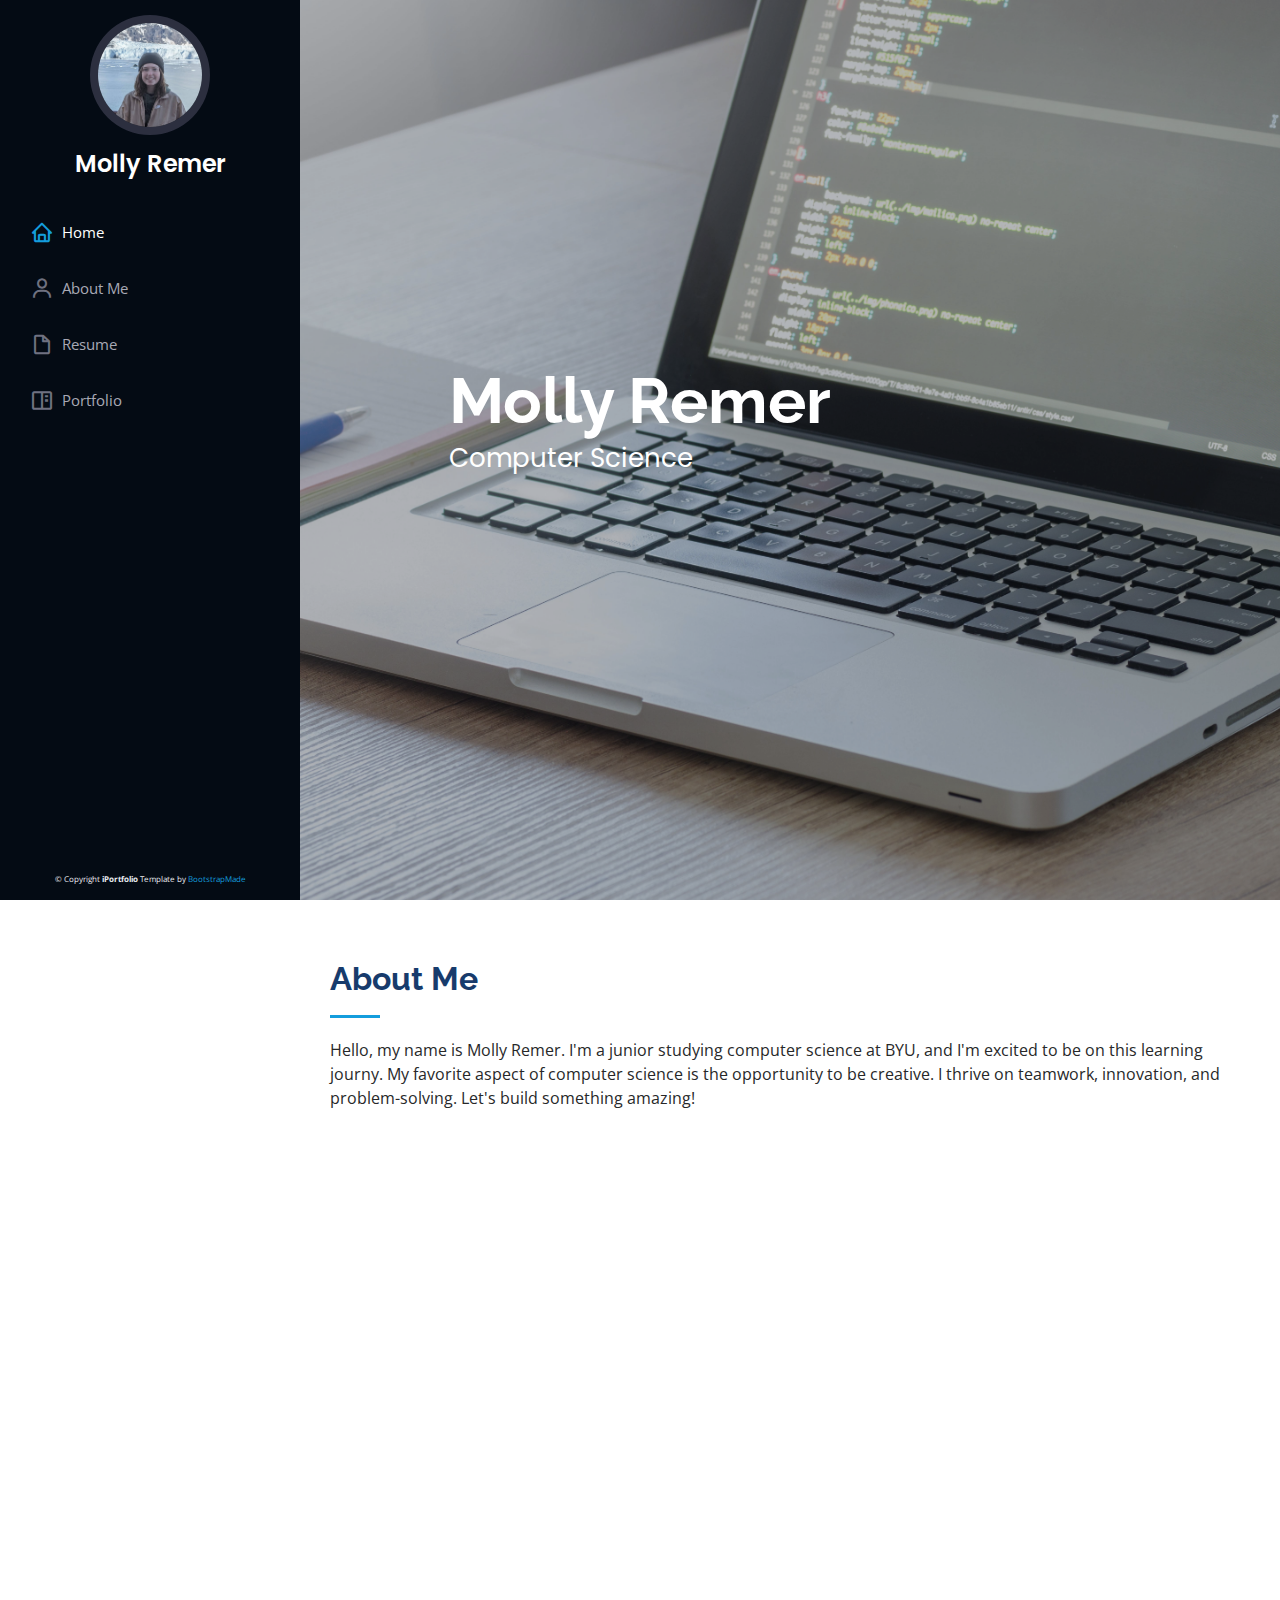
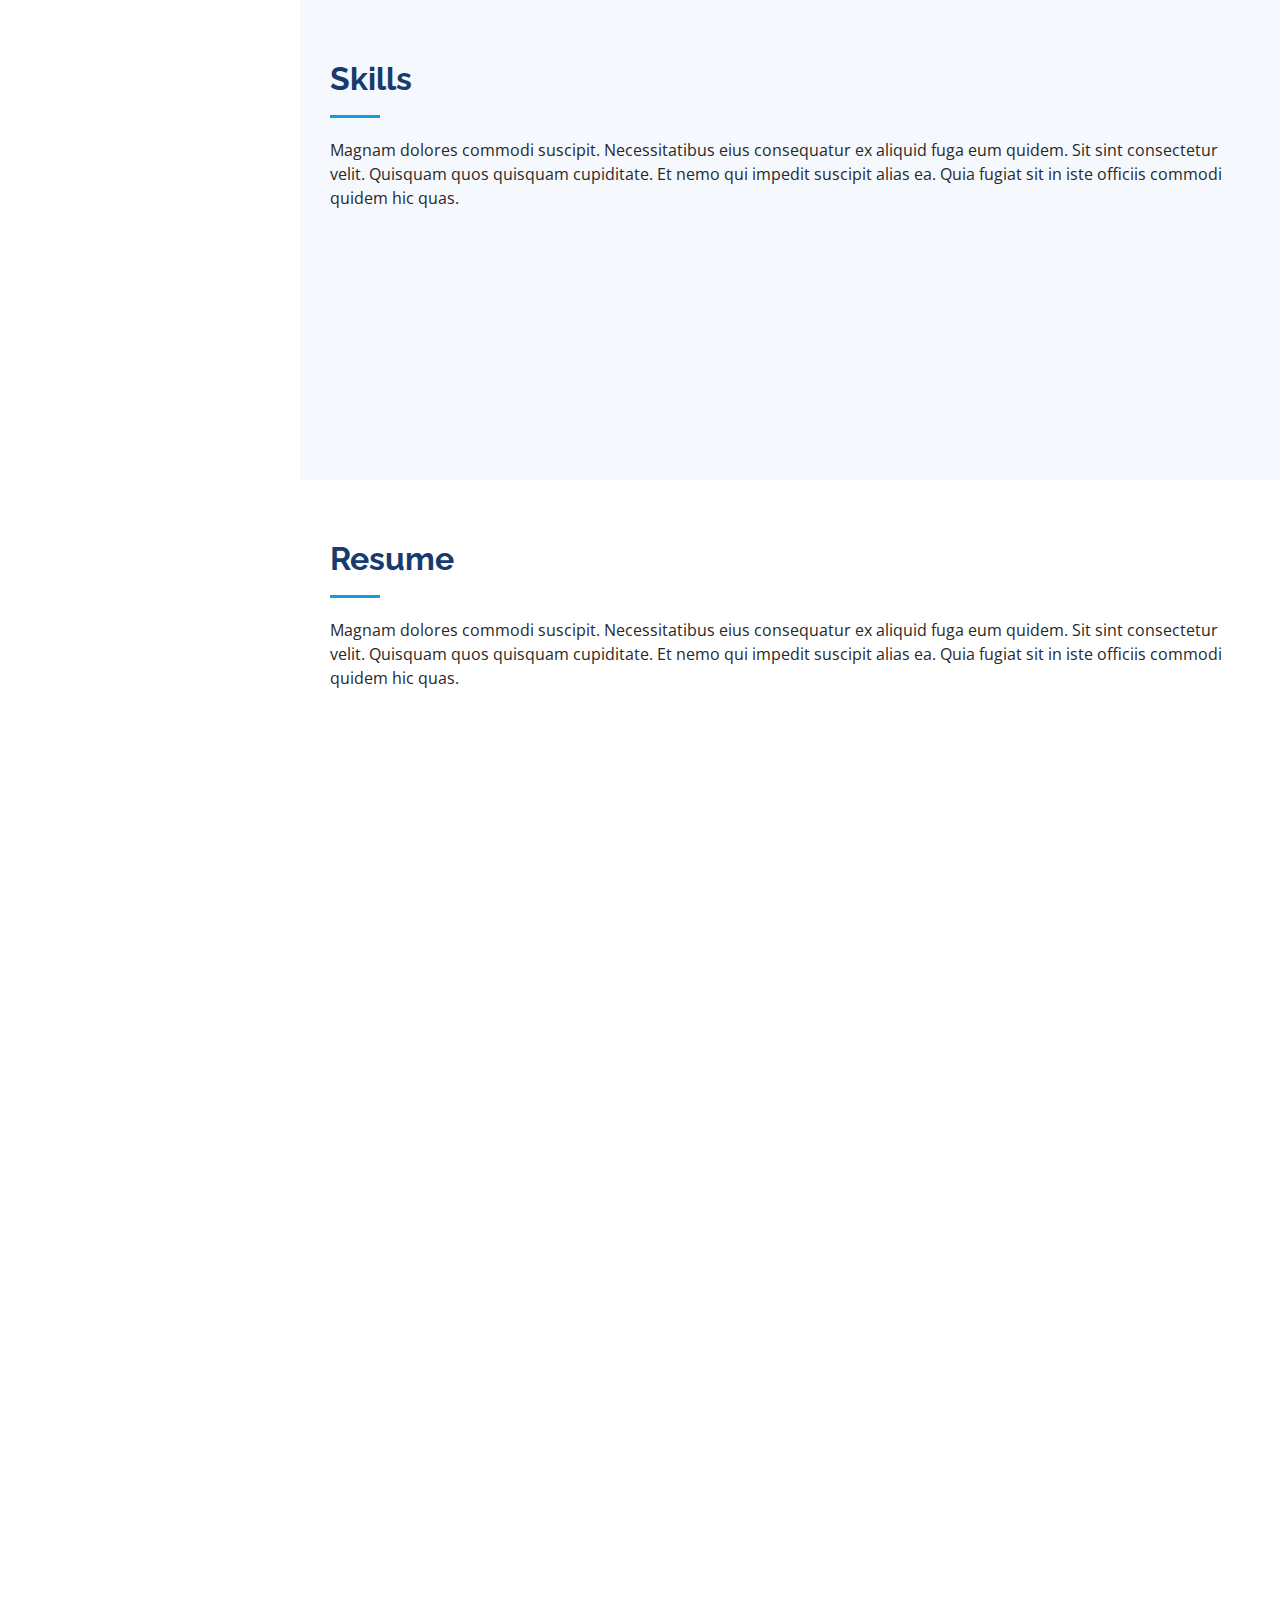
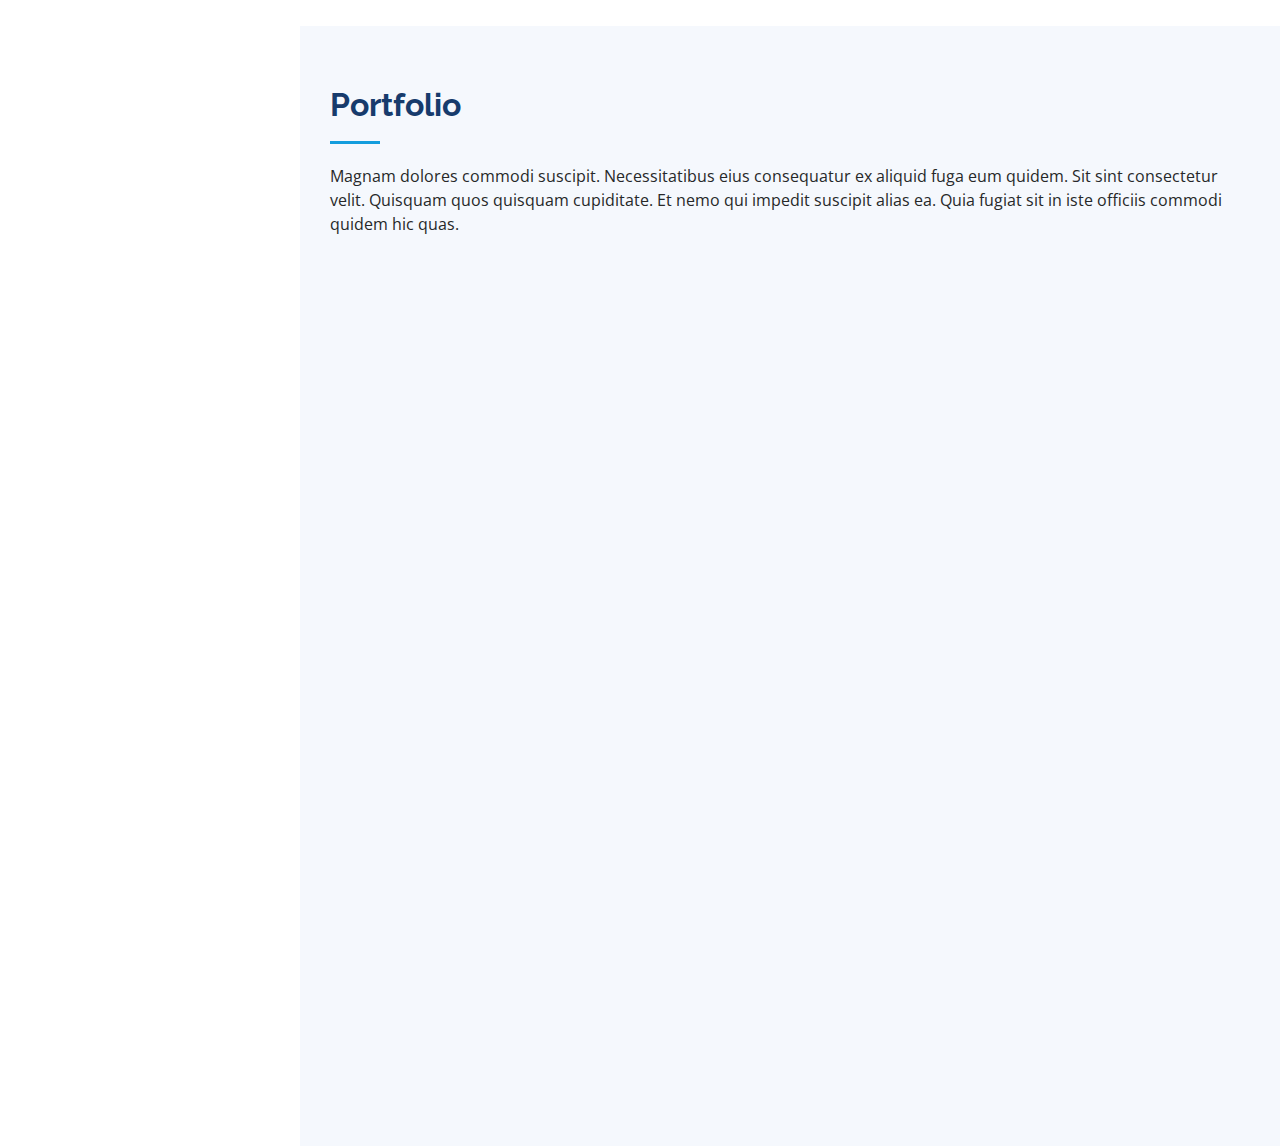
==== index.html @ 6817311f "about me message" ====
<!DOCTYPE html>
<html lang="en">

<head>
  <meta charset="utf-8">
  <meta content="width=device-width, initial-scale=1.0" name="viewport">

  <title>iPortfolio Bootstrap Template - Index</title>
  <meta content="" name="description">
  <meta content="" name="keywords">

  <!-- Favicons -->
  <link href="assets/img/favicon.png" rel="icon">
  <link href="assets/img/apple-touch-icon.png" rel="apple-touch-icon">

  <!-- Google Fonts -->
  <link href="https://fonts.googleapis.com/css?family=Open+Sans:300,300i,400,400i,600,600i,700,700i|Raleway:300,300i,400,400i,500,500i,600,600i,700,700i|Poppins:300,300i,400,400i,500,500i,600,600i,700,700i" rel="stylesheet">

  <!-- Vendor CSS Files -->
  <link href="assets/vendor/aos/aos.css" rel="stylesheet">
  <link href="assets/vendor/bootstrap/css/bootstrap.min.css" rel="stylesheet">
  <link href="assets/vendor/bootstrap-icons/bootstrap-icons.css" rel="stylesheet">
  <link href="assets/vendor/boxicons/css/boxicons.min.css" rel="stylesheet">
  <link href="assets/vendor/glightbox/css/glightbox.min.css" rel="stylesheet">
  <link href="assets/vendor/swiper/swiper-bundle.min.css" rel="stylesheet">

  <!-- Template Main CSS File -->
  <link href="assets/css/style.css" rel="stylesheet">

  <!-- =======================================================
  * Template Name: iPortfolio
  * Updated: Sep 18 2023 with Bootstrap v5.3.2
  * Template URL: https://bootstrapmade.com/iportfolio-bootstrap-portfolio-websites-template/
  * Author: BootstrapMade.com
  * License: https://bootstrapmade.com/license/
  ======================================================== -->
</head>

<body>

  <!-- ======= Mobile nav toggle button ======= -->
  <i class="bi bi-list mobile-nav-toggle d-xl-none"></i>

  <!-- ======= Header ======= -->
  <header id="header">
    <div class="d-flex flex-column">

      <div class="profile">
        <img src="assets/img/alaska_profile.jpg" alt="" class="img-fluid rounded-circle" >
        <!-- <img src="assets/img/profile-img.jpg" alt="" class="img-fluid rounded-circle"> -->
        <h1 class="text-light"><a href="index.html">Molly Remer</a></h1>
        <!-- <div class="social-links mt-3 text-center">
          <a href="#" class="twitter"><i class="bx bxl-twitter"></i></a>
          <a href="#" class="facebook"><i class="bx bxl-facebook"></i></a>
          <a href="#" class="instagram"><i class="bx bxl-instagram"></i></a>
          <a href="#" class="google-plus"><i class="bx bxl-skype"></i></a>
          <a href="#" class="linkedin"><i class="bx bxl-linkedin"></i></a>
        </div> -->
      </div>

      <nav id="navbar" class="nav-menu navbar">
        <ul>
          <li><a href="#hero" class="nav-link scrollto active"><i class="bx bx-home"></i> <span>Home</span></a></li>
          <li><a href="#about" class="nav-link scrollto"><i class="bx bx-user"></i> <span>About Me</span></a></li>
          <li><a href="#resume" class="nav-link scrollto"><i class="bx bx-file-blank"></i> <span>Resume</span></a></li>
          <li><a href="#portfolio" class="nav-link scrollto"><i class="bx bx-book-content"></i> <span>Portfolio</span></a></li>
          <!-- <li><a href="#services" class="nav-link scrollto"><i class="bx bx-server"></i> <span>Services</span></a></li>
          <li><a href="#contact" class="nav-link scrollto"><i class="bx bx-envelope"></i> <span>Contact</span></a></li> -->
        </ul>
      </nav><!-- .nav-menu -->
    </div>
  </header><!-- End Header -->

  <!-- ======= Hero Section ======= -->
  <section id="hero" class="d-flex flex-column justify-content-center align-items-center">
    <div class="hero-container" data-aos="fade-in">
      <h1>Molly Remer</h1>
      <p>Computer Science</p>
      <!-- <p>I'm <span class="typed" data-typed-items="Designer, Developer, Freelancer, Photographer"></span></p> -->
    </div>
  </section><!-- End Hero -->

  <main id="main">

    <!-- ======= About Section ======= -->
    <section id="about" class="about">
      <div class="container">

        <div class="section-title">
          <h2>About Me</h2>
          <p>Hello, my name is Molly Remer. I'm a junior studying computer science at BYU, and I'm excited to be on this learning journy. My favorite aspect of computer science is the opportunity to be creative. I thrive on teamwork, innovation, and problem-solving. Let's build something amazing!</p>
        </div>

        <div class="row">
          <div class="col-lg-4" data-aos="fade-right">
            <img src="assets/img/profile-img.jpg" class="img-fluid" alt="">
          </div>
          <div class="col-lg-8 pt-4 pt-lg-0 content" data-aos="fade-left">
            <h3>UI/UX Designer &amp; Web Developer.</h3>
            <p class="fst-italic">
              Lorem ipsum dolor sit amet, consectetur adipiscing elit, sed do eiusmod tempor incididunt ut labore et dolore
              magna aliqua.
            </p>
            <div class="row">
              <div class="col-lg-6">
                <ul>
                  <li><i class="bi bi-chevron-right"></i> <strong>Birthday:</strong> <span>1 May 1995</span></li>
                  <li><i class="bi bi-chevron-right"></i> <strong>Website:</strong> <span>www.example.com</span></li>
                  <li><i class="bi bi-chevron-right"></i> <strong>Phone:</strong> <span>+123 456 7890</span></li>
                  <li><i class="bi bi-chevron-right"></i> <strong>City:</strong> <span>New York, USA</span></li>
                </ul>
              </div>
              <div class="col-lg-6">
                <ul>
                  <li><i class="bi bi-chevron-right"></i> <strong>Age:</strong> <span>30</span></li>
                  <li><i class="bi bi-chevron-right"></i> <strong>Degree:</strong> <span>Master</span></li>
                  <li><i class="bi bi-chevron-right"></i> <strong>PhEmailone:</strong> <span>email@example.com</span></li>
                  <li><i class="bi bi-chevron-right"></i> <strong>Freelance:</strong> <span>Available</span></li>
                </ul>
              </div>
            </div>
            <p>
              Officiis eligendi itaque labore et dolorum mollitia officiis optio vero. Quisquam sunt adipisci omnis et ut. Nulla accusantium dolor incidunt officia tempore. Et eius omnis.
              Cupiditate ut dicta maxime officiis quidem quia. Sed et consectetur qui quia repellendus itaque neque. Aliquid amet quidem ut quaerat cupiditate. Ab et eum qui repellendus omnis culpa magni laudantium dolores.
            </p>
          </div>
        </div>

      </div>
    </section><!-- End About Section -->

    <!-- ======= Facts Section ======= -->
    <!-- <section id="facts" class="facts">
      <div class="container">

        <div class="section-title">
          <h2>Facts</h2>
          <p>Magnam dolores commodi suscipit. Necessitatibus eius consequatur ex aliquid fuga eum quidem. Sit sint consectetur velit. Quisquam quos quisquam cupiditate. Et nemo qui impedit suscipit alias ea. Quia fugiat sit in iste officiis commodi quidem hic quas.</p>
        </div>

        <div class="row no-gutters">

          <div class="col-lg-3 col-md-6 d-md-flex align-items-md-stretch" data-aos="fade-up">
            <div class="count-box">
              <i class="bi bi-emoji-smile"></i>
              <span data-purecounter-start="0" data-purecounter-end="232" data-purecounter-duration="1" class="purecounter"></span>
              <p><strong>Happy Clients</strong> consequuntur quae</p>
            </div>
          </div>

          <div class="col-lg-3 col-md-6 d-md-flex align-items-md-stretch" data-aos="fade-up" data-aos-delay="100">
            <div class="count-box">
              <i class="bi bi-journal-richtext"></i>
              <span data-purecounter-start="0" data-purecounter-end="521" data-purecounter-duration="1" class="purecounter"></span>
              <p><strong>Projects</strong> adipisci atque cum quia aut</p>
            </div>
          </div>

          <div class="col-lg-3 col-md-6 d-md-flex align-items-md-stretch" data-aos="fade-up" data-aos-delay="200">
            <div class="count-box">
              <i class="bi bi-headset"></i>
              <span data-purecounter-start="0" data-purecounter-end="1453" data-purecounter-duration="1" class="purecounter"></span>
              <p><strong>Hours Of Support</strong> aut commodi quaerat</p>
            </div>
          </div>

          <div class="col-lg-3 col-md-6 d-md-flex align-items-md-stretch" data-aos="fade-up" data-aos-delay="300">
            <div class="count-box">
              <i class="bi bi-people"></i>
              <span data-purecounter-start="0" data-purecounter-end="32" data-purecounter-duration="1" class="purecounter"></span>
              <p><strong>Hard Workers</strong> rerum asperiores dolor</p>
            </div>
          </div>

        </div>

      </div>
    </section>End Facts Section -->

    <!-- ======= Skills Section ======= -->
    <section id="skills" class="skills section-bg">
      <div class="container">

        <div class="section-title">
          <h2>Skills</h2>
          <p>Magnam dolores commodi suscipit. Necessitatibus eius consequatur ex aliquid fuga eum quidem. Sit sint consectetur velit. Quisquam quos quisquam cupiditate. Et nemo qui impedit suscipit alias ea. Quia fugiat sit in iste officiis commodi quidem hic quas.</p>
        </div>

        <div class="row skills-content">

          <div class="col-lg-6" data-aos="fade-up">

            <div class="progress">
              <span class="skill">HTML <i class="val">100%</i></span>
              <div class="progress-bar-wrap">
                <div class="progress-bar" role="progressbar" aria-valuenow="100" aria-valuemin="0" aria-valuemax="100"></div>
              </div>
            </div>

            <div class="progress">
              <span class="skill">CSS <i class="val">90%</i></span>
              <div class="progress-bar-wrap">
                <div class="progress-bar" role="progressbar" aria-valuenow="90" aria-valuemin="0" aria-valuemax="100"></div>
              </div>
            </div>

            <div class="progress">
              <span class="skill">JavaScript <i class="val">75%</i></span>
              <div class="progress-bar-wrap">
                <div class="progress-bar" role="progressbar" aria-valuenow="75" aria-valuemin="0" aria-valuemax="100"></div>
              </div>
            </div>

          </div>

          <div class="col-lg-6" data-aos="fade-up" data-aos-delay="100">

            <div class="progress">
              <span class="skill">PHP <i class="val">80%</i></span>
              <div class="progress-bar-wrap">
                <div class="progress-bar" role="progressbar" aria-valuenow="80" aria-valuemin="0" aria-valuemax="100"></div>
              </div>
            </div>

            <div class="progress">
              <span class="skill">WordPress/CMS <i class="val">90%</i></span>
              <div class="progress-bar-wrap">
                <div class="progress-bar" role="progressbar" aria-valuenow="90" aria-valuemin="0" aria-valuemax="100"></div>
              </div>
            </div>

            <div class="progress">
              <span class="skill">Photoshop <i class="val">55%</i></span>
              <div class="progress-bar-wrap">
                <div class="progress-bar" role="progressbar" aria-valuenow="55" aria-valuemin="0" aria-valuemax="100"></div>
              </div>
            </div>

          </div>

        </div>

      </div>
    </section><!-- ======= End Skills Section ======= -->

    <!-- ======= Resume Section ======= -->
    <section id="resume" class="resume">
      <div class="container">

        <div class="section-title">
          <h2>Resume</h2>
          <p>Magnam dolores commodi suscipit. Necessitatibus eius consequatur ex aliquid fuga eum quidem. Sit sint consectetur velit. Quisquam quos quisquam cupiditate. Et nemo qui impedit suscipit alias ea. Quia fugiat sit in iste officiis commodi quidem hic quas.</p>
        </div>

        <div class="row">
          <div class="col-lg-6" data-aos="fade-up">
            <h3 class="resume-title">Sumary</h3>
            <div class="resume-item pb-0">
              <h4>Alex Smith</h4>
              <p><em>Innovative and deadline-driven Graphic Designer with 3+ years of experience designing and developing user-centered digital/print marketing material from initial concept to final, polished deliverable.</em></p>
              <ul>
                <li>Portland par 127,Orlando, FL</li>
                <li>(123) 456-7891</li>
                <li>alice.barkley@example.com</li>
              </ul>
            </div>

            <h3 class="resume-title">Education</h3>
            <div class="resume-item">
              <h4>Master of Fine Arts &amp; Graphic Design</h4>
              <h5>2015 - 2016</h5>
              <p><em>Rochester Institute of Technology, Rochester, NY</em></p>
              <p>Qui deserunt veniam. Et sed aliquam labore tempore sed quisquam iusto autem sit. Ea vero voluptatum qui ut dignissimos deleniti nerada porti sand markend</p>
            </div>
            <div class="resume-item">
              <h4>Bachelor of Fine Arts &amp; Graphic Design</h4>
              <h5>2010 - 2014</h5>
              <p><em>Rochester Institute of Technology, Rochester, NY</em></p>
              <p>Quia nobis sequi est occaecati aut. Repudiandae et iusto quae reiciendis et quis Eius vel ratione eius unde vitae rerum voluptates asperiores voluptatem Earum molestiae consequatur neque etlon sader mart dila</p>
            </div>
          </div>
          <div class="col-lg-6" data-aos="fade-up" data-aos-delay="100">
            <h3 class="resume-title">Professional Experience</h3>
            <div class="resume-item">
              <h4>Senior graphic design specialist</h4>
              <h5>2019 - Present</h5>
              <p><em>Experion, New York, NY </em></p>
              <ul>
                <li>Lead in the design, development, and implementation of the graphic, layout, and production communication materials</li>
                <li>Delegate tasks to the 7 members of the design team and provide counsel on all aspects of the project. </li>
                <li>Supervise the assessment of all graphic materials in order to ensure quality and accuracy of the design</li>
                <li>Oversee the efficient use of production project budgets ranging from $2,000 - $25,000</li>
              </ul>
            </div>
            <div class="resume-item">
              <h4>Graphic design specialist</h4>
              <h5>2017 - 2018</h5>
              <p><em>Stepping Stone Advertising, New York, NY</em></p>
              <ul>
                <li>Developed numerous marketing programs (logos, brochures,infographics, presentations, and advertisements).</li>
                <li>Managed up to 5 projects or tasks at a given time while under pressure</li>
                <li>Recommended and consulted with clients on the most appropriate graphic design</li>
                <li>Created 4+ design presentations and proposals a month for clients and account managers</li>
              </ul>
            </div>
          </div>
        </div>

      </div>
    </section><!-- End Resume Section -->

    <!-- ======= Portfolio Section ======= -->
    <section id="portfolio" class="portfolio section-bg">
      <div class="container">

        <div class="section-title">
          <h2>Portfolio</h2>
          <p>Magnam dolores commodi suscipit. Necessitatibus eius consequatur ex aliquid fuga eum quidem. Sit sint consectetur velit. Quisquam quos quisquam cupiditate. Et nemo qui impedit suscipit alias ea. Quia fugiat sit in iste officiis commodi quidem hic quas.</p>
        </div>

        <div class="row" data-aos="fade-up">
          <div class="col-lg-12 d-flex justify-content-center">
            <ul id="portfolio-flters">
              <li data-filter="*" class="filter-active">All</li>
              <li data-filter=".filter-app">App</li>
              <li data-filter=".filter-card">Card</li>
              <li data-filter=".filter-web">Web</li>
            </ul>
          </div>
        </div>

        <div class="row portfolio-container" data-aos="fade-up" data-aos-delay="100">

          <div class="col-lg-4 col-md-6 portfolio-item filter-app">
            <div class="portfolio-wrap">
              <img src="assets/img/portfolio/portfolio-1.jpg" class="img-fluid" alt="">
              <div class="portfolio-links">
                <a href="assets/img/portfolio/portfolio-1.jpg" data-gallery="portfolioGallery" class="portfolio-lightbox" title="App 1"><i class="bx bx-plus"></i></a>
                <a href="portfolio-details.html" title="More Details"><i class="bx bx-link"></i></a>
              </div>
            </div>
          </div>

          <div class="col-lg-4 col-md-6 portfolio-item filter-web">
            <div class="portfolio-wrap">
              <img src="assets/img/portfolio/portfolio-2.jpg" class="img-fluid" alt="">
              <div class="portfolio-links">
                <a href="assets/img/portfolio/portfolio-2.jpg" data-gallery="portfolioGallery" class="portfolio-lightbox" title="Web 3"><i class="bx bx-plus"></i></a>
                <a href="portfolio-details.html" title="More Details"><i class="bx bx-link"></i></a>
              </div>
            </div>
          </div>

          <div class="col-lg-4 col-md-6 portfolio-item filter-app">
            <div class="portfolio-wrap">
              <img src="assets/img/portfolio/portfolio-3.jpg" class="img-fluid" alt="">
              <div class="portfolio-links">
                <a href="assets/img/portfolio/portfolio-3.jpg" data-gallery="portfolioGallery" class="portfolio-lightbox" title="App 2"><i class="bx bx-plus"></i></a>
                <a href="portfolio-details.html" title="More Details"><i class="bx bx-link"></i></a>
              </div>
            </div>
          </div>

          <div class="col-lg-4 col-md-6 portfolio-item filter-card">
            <div class="portfolio-wrap">
              <img src="assets/img/portfolio/portfolio-4.jpg" class="img-fluid" alt="">
              <div class="portfolio-links">
                <a href="assets/img/portfolio/portfolio-4.jpg" data-gallery="portfolioGallery" class="portfolio-lightbox" title="Card 2"><i class="bx bx-plus"></i></a>
                <a href="portfolio-details.html" title="More Details"><i class="bx bx-link"></i></a>
              </div>
            </div>
          </div>

          <div class="col-lg-4 col-md-6 portfolio-item filter-web">
            <div class="portfolio-wrap">
              <img src="assets/img/portfolio/portfolio-5.jpg" class="img-fluid" alt="">
              <div class="portfolio-links">
                <a href="assets/img/portfolio/portfolio-5.jpg" data-gallery="portfolioGallery" class="portfolio-lightbox" title="Web 2"><i class="bx bx-plus"></i></a>
                <a href="portfolio-details.html" title="More Details"><i class="bx bx-link"></i></a>
              </div>
            </div>
          </div>

          <div class="col-lg-4 col-md-6 portfolio-item filter-app">
            <div class="portfolio-wrap">
              <img src="assets/img/portfolio/portfolio-6.jpg" class="img-fluid" alt="">
              <div class="portfolio-links">
                <a href="assets/img/portfolio/portfolio-6.jpg" data-gallery="portfolioGallery" class="portfolio-lightbox" title="App 3"><i class="bx bx-plus"></i></a>
                <a href="portfolio-details.html" title="More Details"><i class="bx bx-link"></i></a>
              </div>
            </div>
          </div>

          <div class="col-lg-4 col-md-6 portfolio-item filter-card">
            <div class="portfolio-wrap">
              <img src="assets/img/portfolio/portfolio-7.jpg" class="img-fluid" alt="">
              <div class="portfolio-links">
                <a href="assets/img/portfolio/portfolio-7.jpg" data-gallery="portfolioGallery" class="portfolio-lightbox" title="Card 1"><i class="bx bx-plus"></i></a>
                <a href="portfolio-details.html" title="More Details"><i class="bx bx-link"></i></a>
              </div>
            </div>
          </div>

          <div class="col-lg-4 col-md-6 portfolio-item filter-card">
            <div class="portfolio-wrap">
              <img src="assets/img/portfolio/portfolio-8.jpg" class="img-fluid" alt="">
              <div class="portfolio-links">
                <a href="assets/img/portfolio/portfolio-8.jpg" data-gallery="portfolioGallery" class="portfolio-lightbox" title="Card 3"><i class="bx bx-plus"></i></a>
                <a href="portfolio-details.html" title="More Details"><i class="bx bx-link"></i></a>
              </div>
            </div>
          </div>

          <div class="col-lg-4 col-md-6 portfolio-item filter-web">
            <div class="portfolio-wrap">
              <img src="assets/img/portfolio/portfolio-9.jpg" class="img-fluid" alt="">
              <div class="portfolio-links">
                <a href="assets/img/portfolio/portfolio-9.jpg" data-gallery="portfolioGallery" class="portfolio-lightbox" title="Web 3"><i class="bx bx-plus"></i></a>
                <a href="portfolio-details.html" title="More Details"><i class="bx bx-link"></i></a>
              </div>
            </div>
          </div>

        </div>

      </div>
    </section><!-- End Portfolio Section -->

    <!-- ======= Services Section ======= -->
    <!-- <section id="services" class="services">
      <div class="container">

        <div class="section-title">
          <h2>Services</h2>
          <p>Magnam dolores commodi suscipit. Necessitatibus eius consequatur ex aliquid fuga eum quidem. Sit sint consectetur velit. Quisquam quos quisquam cupiditate. Et nemo qui impedit suscipit alias ea. Quia fugiat sit in iste officiis commodi quidem hic quas.</p>
        </div>

        <div class="row">
          <div class="col-lg-4 col-md-6 icon-box" data-aos="fade-up">
            <div class="icon"><i class="bi bi-briefcase"></i></div>
            <h4 class="title"><a href="">Lorem Ipsum</a></h4>
            <p class="description">Voluptatum deleniti atque corrupti quos dolores et quas molestias excepturi sint occaecati cupiditate non provident</p>
          </div>
          <div class="col-lg-4 col-md-6 icon-box" data-aos="fade-up" data-aos-delay="100">
            <div class="icon"><i class="bi bi-card-checklist"></i></div>
            <h4 class="title"><a href="">Dolor Sitema</a></h4>
            <p class="description">Minim veniam, quis nostrud exercitation ullamco laboris nisi ut aliquip ex ea commodo consequat tarad limino ata</p>
          </div>
          <div class="col-lg-4 col-md-6 icon-box" data-aos="fade-up" data-aos-delay="200">
            <div class="icon"><i class="bi bi-bar-chart"></i></div>
            <h4 class="title"><a href="">Sed ut perspiciatis</a></h4>
            <p class="description">Duis aute irure dolor in reprehenderit in voluptate velit esse cillum dolore eu fugiat nulla pariatur</p>
          </div>
          <div class="col-lg-4 col-md-6 icon-box" data-aos="fade-up" data-aos-delay="300">
            <div class="icon"><i class="bi bi-binoculars"></i></div>
            <h4 class="title"><a href="">Magni Dolores</a></h4>
            <p class="description">Excepteur sint occaecat cupidatat non proident, sunt in culpa qui officia deserunt mollit anim id est laborum</p>
          </div>
          <div class="col-lg-4 col-md-6 icon-box" data-aos="fade-up" data-aos-delay="400">
            <div class="icon"><i class="bi bi-brightness-high"></i></div>
            <h4 class="title"><a href="">Nemo Enim</a></h4>
            <p class="description">At vero eos et accusamus et iusto odio dignissimos ducimus qui blanditiis praesentium voluptatum deleniti atque</p>
          </div>
          <div class="col-lg-4 col-md-6 icon-box" data-aos="fade-up" data-aos-delay="500">
            <div class="icon"><i class="bi bi-calendar4-week"></i></div>
            <h4 class="title"><a href="">Eiusmod Tempor</a></h4>
            <p class="description">Et harum quidem rerum facilis est et expedita distinctio. Nam libero tempore, cum soluta nobis est eligendi</p>
          </div>
        </div>

      </div>
    </section>End Services Section -->

    <!-- ======= Testimonials Section ======= -->
    <!-- <section id="testimonials" class="testimonials section-bg">
      <div class="container">

        <div class="section-title">
          <h2>Testimonials</h2>
          <p>Magnam dolores commodi suscipit. Necessitatibus eius consequatur ex aliquid fuga eum quidem. Sit sint consectetur velit. Quisquam quos quisquam cupiditate. Et nemo qui impedit suscipit alias ea. Quia fugiat sit in iste officiis commodi quidem hic quas.</p>
        </div>

        <div class="testimonials-slider swiper" data-aos="fade-up" data-aos-delay="100">
          <div class="swiper-wrapper">

            <div class="swiper-slide">
              <div class="testimonial-item" data-aos="fade-up">
                <p>
                  <i class="bx bxs-quote-alt-left quote-icon-left"></i>
                  Proin iaculis purus consequat sem cure digni ssim donec porttitora entum suscipit rhoncus. Accusantium quam, ultricies eget id, aliquam eget nibh et. Maecen aliquam, risus at semper.
                  <i class="bx bxs-quote-alt-right quote-icon-right"></i>
                </p>
                <img src="assets/img/testimonials/testimonials-1.jpg" class="testimonial-img" alt="">
                <h3>Saul Goodman</h3>
                <h4>Ceo &amp; Founder</h4>
              </div>
            </div>End testimonial item -->

            <!-- <div class="swiper-slide">
              <div class="testimonial-item" data-aos="fade-up" data-aos-delay="100">
                <p>
                  <i class="bx bxs-quote-alt-left quote-icon-left"></i>
                  Export tempor illum tamen malis malis eram quae irure esse labore quem cillum quid cillum eram malis quorum velit fore eram velit sunt aliqua noster fugiat irure amet legam anim culpa.
                  <i class="bx bxs-quote-alt-right quote-icon-right"></i>
                </p>
                <img src="assets/img/testimonials/testimonials-2.jpg" class="testimonial-img" alt="">
                <h3>Sara Wilsson</h3>
                <h4>Designer</h4>
              </div>
            </div>End testimonial item -->

            <!-- <div class="swiper-slide">
              <div class="testimonial-item" data-aos="fade-up" data-aos-delay="200">
                <p>
                  <i class="bx bxs-quote-alt-left quote-icon-left"></i>
                  Enim nisi quem export duis labore cillum quae magna enim sint quorum nulla quem veniam duis minim tempor labore quem eram duis noster aute amet eram fore quis sint minim.
                  <i class="bx bxs-quote-alt-right quote-icon-right"></i>
                </p>
                <img src="assets/img/testimonials/testimonials-3.jpg" class="testimonial-img" alt="">
                <h3>Jena Karlis</h3>
                <h4>Store Owner</h4>
              </div>
            </div>End testimonial item -->

            <!-- <div class="swiper-slide">
              <div class="testimonial-item" data-aos="fade-up" data-aos-delay="300">
                <p>
                  <i class="bx bxs-quote-alt-left quote-icon-left"></i>
                  Fugiat enim eram quae cillum dolore dolor amet nulla culpa multos export minim fugiat minim velit minim dolor enim duis veniam ipsum anim magna sunt elit fore quem dolore labore illum veniam.
                  <i class="bx bxs-quote-alt-right quote-icon-right"></i>
                </p>
                <img src="assets/img/testimonials/testimonials-4.jpg" class="testimonial-img" alt="">
                <h3>Matt Brandon</h3>
                <h4>Freelancer</h4>
              </div>
            </div>End testimonial item

            <div class="swiper-slide">
              <div class="testimonial-item" data-aos="fade-up" data-aos-delay="400">
                <p>
                  <i class="bx bxs-quote-alt-left quote-icon-left"></i>
                  Quis quorum aliqua sint quem legam fore sunt eram irure aliqua veniam tempor noster veniam enim culpa labore duis sunt culpa nulla illum cillum fugiat legam esse veniam culpa fore nisi cillum quid.
                  <i class="bx bxs-quote-alt-right quote-icon-right"></i>
                </p>
                <img src="assets/img/testimonials/testimonials-5.jpg" class="testimonial-img" alt="">
                <h3>John Larson</h3>
                <h4>Entrepreneur</h4>
              </div>
            </div>End testimonial item -->

          <!-- </div>
          <div class="swiper-pagination"></div>
        </div>

      </div>
    </section>End Testimonials Section -->

    <!-- ======= Contact Section ======= -->
    <!-- <section id="contact" class="contact">
      <div class="container">

        <div class="section-title">
          <h2>Contact</h2>
          <p>Magnam dolores commodi suscipit. Necessitatibus eius consequatur ex aliquid fuga eum quidem. Sit sint consectetur velit. Quisquam quos quisquam cupiditate. Et nemo qui impedit suscipit alias ea. Quia fugiat sit in iste officiis commodi quidem hic quas.</p>
        </div>

        <div class="row" data-aos="fade-in">

          <div class="col-lg-5 d-flex align-items-stretch">
            <div class="info">
              <div class="address">
                <i class="bi bi-geo-alt"></i>
                <h4>Location:</h4>
                <p>A108 Adam Street, New York, NY 535022</p>
              </div>

              <div class="email">
                <i class="bi bi-envelope"></i>
                <h4>Email:</h4>
                <p>info@example.com</p>
              </div>

              <div class="phone">
                <i class="bi bi-phone"></i>
                <h4>Call:</h4>
                <p>+1 5589 55488 55s</p>
              </div>

              <iframe src="https://www.google.com/maps/embed?pb=!1m14!1m8!1m3!1d12097.433213460943!2d-74.0062269!3d40.7101282!3m2!1i1024!2i768!4f13.1!3m3!1m2!1s0x0%3A0xb89d1fe6bc499443!2sDowntown+Conference+Center!5e0!3m2!1smk!2sbg!4v1539943755621" frameborder="0" style="border:0; width: 100%; height: 290px;" allowfullscreen></iframe>
            </div>

          </div>

          <div class="col-lg-7 mt-5 mt-lg-0 d-flex align-items-stretch">
            <form action="forms/contact.php" method="post" role="form" class="php-email-form">
              <div class="row">
                <div class="form-group col-md-6">
                  <label for="name">Your Name</label>
                  <input type="text" name="name" class="form-control" id="name" required>
                </div>
                <div class="form-group col-md-6">
                  <label for="name">Your Email</label>
                  <input type="email" class="form-control" name="email" id="email" required>
                </div>
              </div>
              <div class="form-group">
                <label for="name">Subject</label>
                <input type="text" class="form-control" name="subject" id="subject" required>
              </div>
              <div class="form-group">
                <label for="name">Message</label>
                <textarea class="form-control" name="message" rows="10" required></textarea>
              </div>
              <div class="my-3">
                <div class="loading">Loading</div>
                <div class="error-message"></div>
                <div class="sent-message">Your message has been sent. Thank you!</div>
              </div>
              <div class="text-center"><button type="submit">Send Message</button></div>
            </form>
          </div>

        </div>

      </div>
    </section>End Contact Section -->

  </main><!-- End #main -->

  <!-- ======= Footer ======= -->
  <footer id="footer">
    <div class="container">
      <!-- <div class="copyright">
        &copy; Copyright <strong><span>iPortfolio</span></strong>
      </div> -->
      <div class="credits">
        <!-- All the links in the footer should remain intact. -->
        <!-- You can delete the links only if you purchased the pro version. -->
        <!-- Licensing information: https://bootstrapmade.com/license/ -->
        <!-- Purchase the pro version with working PHP/AJAX contact form: https://bootstrapmade.com/iportfolio-bootstrap-portfolio-websites-template/ -->
        &copy; Copyright <strong><span>iPortfolio</span></strong>     Template by <a href="https://bootstrapmade.com/">BootstrapMade</a>
      </div>
    </div>
  </footer><!-- End  Footer -->

  <a href="#" class="back-to-top d-flex align-items-center justify-content-center"><i class="bi bi-arrow-up-short"></i></a>

  <!-- Vendor JS Files -->
  <script src="assets/vendor/purecounter/purecounter_vanilla.js"></script>
  <script src="assets/vendor/aos/aos.js"></script>
  <script src="assets/vendor/bootstrap/js/bootstrap.bundle.min.js"></script>
  <script src="assets/vendor/glightbox/js/glightbox.min.js"></script>
  <script src="assets/vendor/isotope-layout/isotope.pkgd.min.js"></script>
  <script src="assets/vendor/swiper/swiper-bundle.min.js"></script>
  <script src="assets/vendor/typed.js/typed.umd.js"></script>
  <script src="assets/vendor/waypoints/noframework.waypoints.js"></script>
  <script src="assets/vendor/php-email-form/validate.js"></script>

  <!-- Template Main JS File -->
  <script src="assets/js/main.js"></script>

</body>

</html>
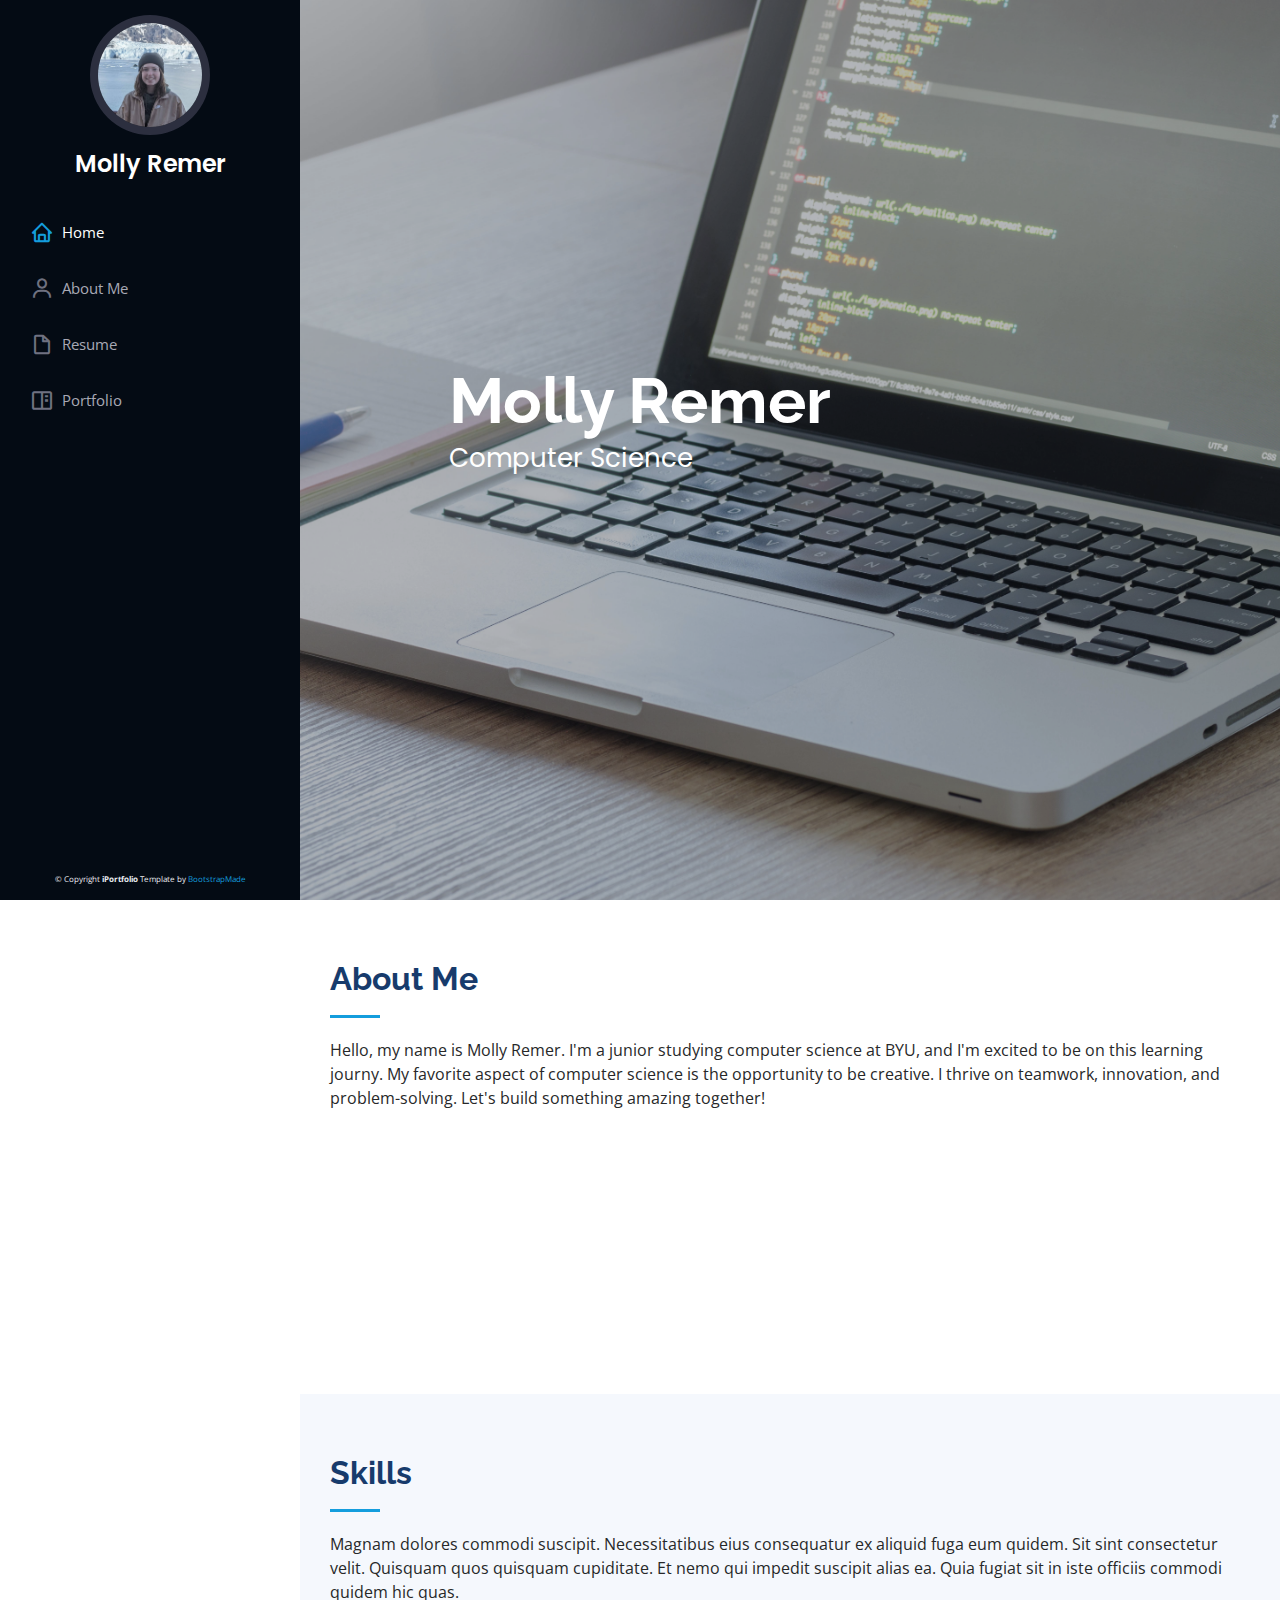
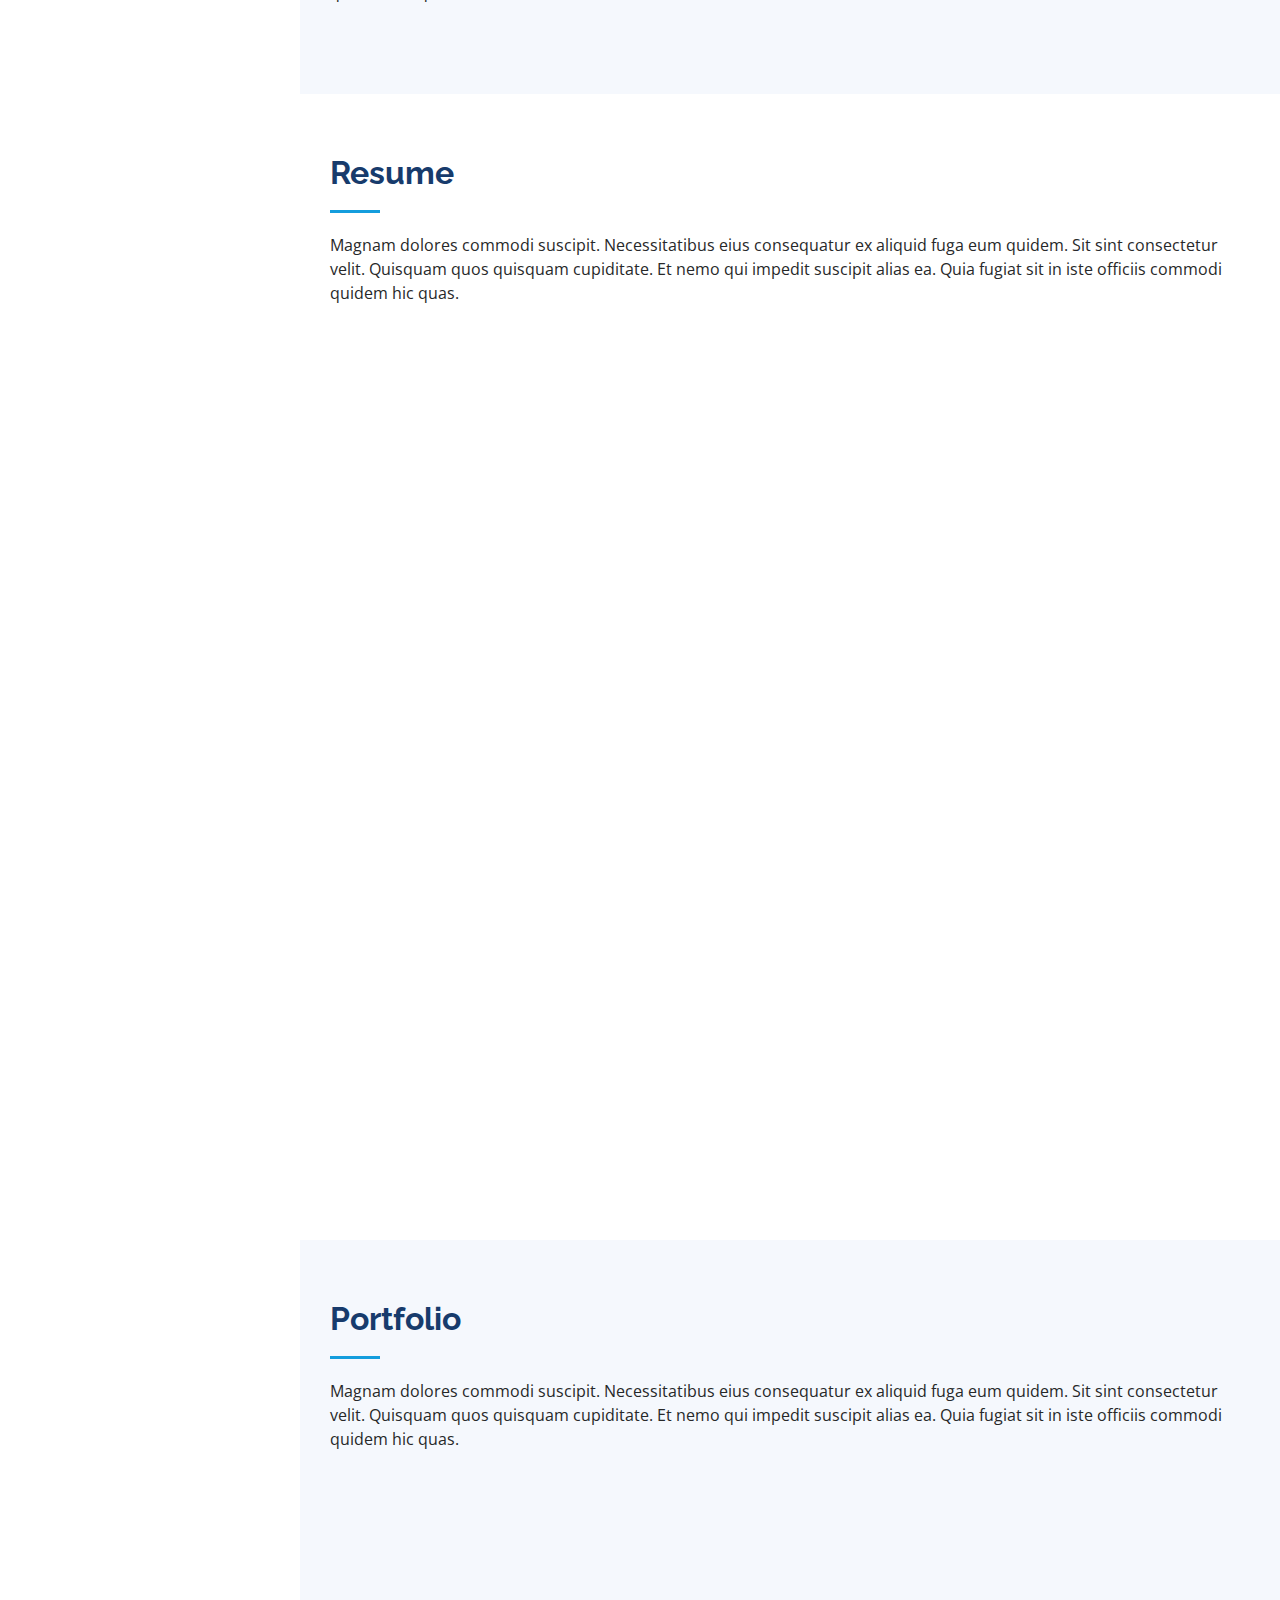
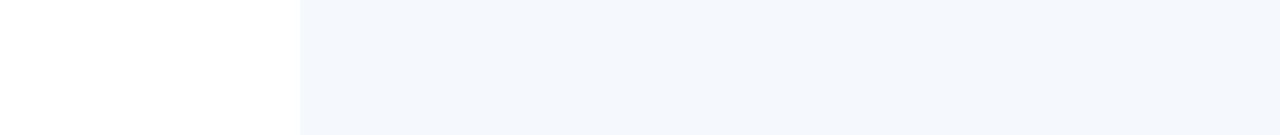
==== commit 7193a531: "clean up comments" ====
--- a/index.html
+++ b/index.html
@@ -49,13 +49,6 @@
         <img src="assets/img/alaska_profile.jpg" alt="" class="img-fluid rounded-circle" >
         <!-- <img src="assets/img/profile-img.jpg" alt="" class="img-fluid rounded-circle"> -->
         <h1 class="text-light"><a href="index.html">Molly Remer</a></h1>
-        <!-- <div class="social-links mt-3 text-center">
-          <a href="#" class="twitter"><i class="bx bxl-twitter"></i></a>
-          <a href="#" class="facebook"><i class="bx bxl-facebook"></i></a>
-          <a href="#" class="instagram"><i class="bx bxl-instagram"></i></a>
-          <a href="#" class="google-plus"><i class="bx bxl-skype"></i></a>
-          <a href="#" class="linkedin"><i class="bx bxl-linkedin"></i></a>
-        </div> -->
       </div>
 
       <nav id="navbar" class="nav-menu navbar">
@@ -88,20 +81,19 @@
 
         <div class="section-title">
           <h2>About Me</h2>
-          <p>Hello, my name is Molly Remer. I'm a junior studying computer science at BYU, and I'm excited to be on this learning journy. My favorite aspect of computer science is the opportunity to be creative. I thrive on teamwork, innovation, and problem-solving. Let's build something amazing!</p>
+          <p>Hello, my name is Molly Remer. I'm a junior studying computer science at BYU, and I'm excited to be on this learning journy. My favorite aspect of computer science is the opportunity to be creative. I thrive on teamwork, innovation, and problem-solving. Let's build something amazing together!</p>
         </div>
 
         <div class="row">
           <div class="col-lg-4" data-aos="fade-right">
-            <img src="assets/img/profile-img.jpg" class="img-fluid" alt="">
+            <img src="assets/img/fall_profile.jpg" class="img-fluid" alt="">
           </div>
           <div class="col-lg-8 pt-4 pt-lg-0 content" data-aos="fade-left">
-            <h3>UI/UX Designer &amp; Web Developer.</h3>
+            <h3>Student Software Developer.</h3>
             <p class="fst-italic">
-              Lorem ipsum dolor sit amet, consectetur adipiscing elit, sed do eiusmod tempor incididunt ut labore et dolore
-              magna aliqua.
-            </p>
-            <div class="row">
+              
+            </p>
+            <!-- <div class="row">
               <div class="col-lg-6">
                 <ul>
                   <li><i class="bi bi-chevron-right"></i> <strong>Birthday:</strong> <span>1 May 1995</span></li>
@@ -118,7 +110,7 @@
                   <li><i class="bi bi-chevron-right"></i> <strong>Freelance:</strong> <span>Available</span></li>
                 </ul>
               </div>
-            </div>
+            </div> -->
             <p>
               Officiis eligendi itaque labore et dolorum mollitia officiis optio vero. Quisquam sunt adipisci omnis et ut. Nulla accusantium dolor incidunt officia tempore. Et eius omnis.
               Cupiditate ut dicta maxime officiis quidem quia. Sed et consectetur qui quia repellendus itaque neque. Aliquid amet quidem ut quaerat cupiditate. Ab et eum qui repellendus omnis culpa magni laudantium dolores.
@@ -129,54 +121,6 @@
       </div>
     </section><!-- End About Section -->
 
-    <!-- ======= Facts Section ======= -->
-    <!-- <section id="facts" class="facts">
-      <div class="container">
-
-        <div class="section-title">
-          <h2>Facts</h2>
-          <p>Magnam dolores commodi suscipit. Necessitatibus eius consequatur ex aliquid fuga eum quidem. Sit sint consectetur velit. Quisquam quos quisquam cupiditate. Et nemo qui impedit suscipit alias ea. Quia fugiat sit in iste officiis commodi quidem hic quas.</p>
-        </div>
-
-        <div class="row no-gutters">
-
-          <div class="col-lg-3 col-md-6 d-md-flex align-items-md-stretch" data-aos="fade-up">
-            <div class="count-box">
-              <i class="bi bi-emoji-smile"></i>
-              <span data-purecounter-start="0" data-purecounter-end="232" data-purecounter-duration="1" class="purecounter"></span>
-              <p><strong>Happy Clients</strong> consequuntur quae</p>
-            </div>
-          </div>
-
-          <div class="col-lg-3 col-md-6 d-md-flex align-items-md-stretch" data-aos="fade-up" data-aos-delay="100">
-            <div class="count-box">
-              <i class="bi bi-journal-richtext"></i>
-              <span data-purecounter-start="0" data-purecounter-end="521" data-purecounter-duration="1" class="purecounter"></span>
-              <p><strong>Projects</strong> adipisci atque cum quia aut</p>
-            </div>
-          </div>
-
-          <div class="col-lg-3 col-md-6 d-md-flex align-items-md-stretch" data-aos="fade-up" data-aos-delay="200">
-            <div class="count-box">
-              <i class="bi bi-headset"></i>
-              <span data-purecounter-start="0" data-purecounter-end="1453" data-purecounter-duration="1" class="purecounter"></span>
-              <p><strong>Hours Of Support</strong> aut commodi quaerat</p>
-            </div>
-          </div>
-
-          <div class="col-lg-3 col-md-6 d-md-flex align-items-md-stretch" data-aos="fade-up" data-aos-delay="300">
-            <div class="count-box">
-              <i class="bi bi-people"></i>
-              <span data-purecounter-start="0" data-purecounter-end="32" data-purecounter-duration="1" class="purecounter"></span>
-              <p><strong>Hard Workers</strong> rerum asperiores dolor</p>
-            </div>
-          </div>
-
-        </div>
-
-      </div>
-    </section>End Facts Section -->
-
     <!-- ======= Skills Section ======= -->
     <section id="skills" class="skills section-bg">
       <div class="container">
@@ -184,60 +128,6 @@
         <div class="section-title">
           <h2>Skills</h2>
           <p>Magnam dolores commodi suscipit. Necessitatibus eius consequatur ex aliquid fuga eum quidem. Sit sint consectetur velit. Quisquam quos quisquam cupiditate. Et nemo qui impedit suscipit alias ea. Quia fugiat sit in iste officiis commodi quidem hic quas.</p>
-        </div>
-
-        <div class="row skills-content">
-
-          <div class="col-lg-6" data-aos="fade-up">
-
-            <div class="progress">
-              <span class="skill">HTML <i class="val">100%</i></span>
-              <div class="progress-bar-wrap">
-                <div class="progress-bar" role="progressbar" aria-valuenow="100" aria-valuemin="0" aria-valuemax="100"></div>
-              </div>
-            </div>
-
-            <div class="progress">
-              <span class="skill">CSS <i class="val">90%</i></span>
-              <div class="progress-bar-wrap">
-                <div class="progress-bar" role="progressbar" aria-valuenow="90" aria-valuemin="0" aria-valuemax="100"></div>
-              </div>
-            </div>
-
-            <div class="progress">
-              <span class="skill">JavaScript <i class="val">75%</i></span>
-              <div class="progress-bar-wrap">
-                <div class="progress-bar" role="progressbar" aria-valuenow="75" aria-valuemin="0" aria-valuemax="100"></div>
-              </div>
-            </div>
-
-          </div>
-
-          <div class="col-lg-6" data-aos="fade-up" data-aos-delay="100">
-
-            <div class="progress">
-              <span class="skill">PHP <i class="val">80%</i></span>
-              <div class="progress-bar-wrap">
-                <div class="progress-bar" role="progressbar" aria-valuenow="80" aria-valuemin="0" aria-valuemax="100"></div>
-              </div>
-            </div>
-
-            <div class="progress">
-              <span class="skill">WordPress/CMS <i class="val">90%</i></span>
-              <div class="progress-bar-wrap">
-                <div class="progress-bar" role="progressbar" aria-valuenow="90" aria-valuemin="0" aria-valuemax="100"></div>
-              </div>
-            </div>
-
-            <div class="progress">
-              <span class="skill">Photoshop <i class="val">55%</i></span>
-              <div class="progress-bar-wrap">
-                <div class="progress-bar" role="progressbar" aria-valuenow="55" aria-valuemin="0" aria-valuemax="100"></div>
-              </div>
-            </div>
-
-          </div>
-
         </div>
 
       </div>
@@ -318,312 +208,26 @@
           <p>Magnam dolores commodi suscipit. Necessitatibus eius consequatur ex aliquid fuga eum quidem. Sit sint consectetur velit. Quisquam quos quisquam cupiditate. Et nemo qui impedit suscipit alias ea. Quia fugiat sit in iste officiis commodi quidem hic quas.</p>
         </div>
 
-        <div class="row" data-aos="fade-up">
-          <div class="col-lg-12 d-flex justify-content-center">
-            <ul id="portfolio-flters">
-              <li data-filter="*" class="filter-active">All</li>
-              <li data-filter=".filter-app">App</li>
-              <li data-filter=".filter-card">Card</li>
-              <li data-filter=".filter-web">Web</li>
-            </ul>
-          </div>
-        </div>
-
-        <div class="row portfolio-container" data-aos="fade-up" data-aos-delay="100">
-
-          <div class="col-lg-4 col-md-6 portfolio-item filter-app">
-            <div class="portfolio-wrap">
-              <img src="assets/img/portfolio/portfolio-1.jpg" class="img-fluid" alt="">
-              <div class="portfolio-links">
-                <a href="assets/img/portfolio/portfolio-1.jpg" data-gallery="portfolioGallery" class="portfolio-lightbox" title="App 1"><i class="bx bx-plus"></i></a>
-                <a href="portfolio-details.html" title="More Details"><i class="bx bx-link"></i></a>
-              </div>
-            </div>
-          </div>
-
-          <div class="col-lg-4 col-md-6 portfolio-item filter-web">
-            <div class="portfolio-wrap">
-              <img src="assets/img/portfolio/portfolio-2.jpg" class="img-fluid" alt="">
-              <div class="portfolio-links">
-                <a href="assets/img/portfolio/portfolio-2.jpg" data-gallery="portfolioGallery" class="portfolio-lightbox" title="Web 3"><i class="bx bx-plus"></i></a>
-                <a href="portfolio-details.html" title="More Details"><i class="bx bx-link"></i></a>
-              </div>
-            </div>
-          </div>
-
-          <div class="col-lg-4 col-md-6 portfolio-item filter-app">
-            <div class="portfolio-wrap">
-              <img src="assets/img/portfolio/portfolio-3.jpg" class="img-fluid" alt="">
-              <div class="portfolio-links">
-                <a href="assets/img/portfolio/portfolio-3.jpg" data-gallery="portfolioGallery" class="portfolio-lightbox" title="App 2"><i class="bx bx-plus"></i></a>
-                <a href="portfolio-details.html" title="More Details"><i class="bx bx-link"></i></a>
-              </div>
-            </div>
-          </div>
-
-          <div class="col-lg-4 col-md-6 portfolio-item filter-card">
-            <div class="portfolio-wrap">
-              <img src="assets/img/portfolio/portfolio-4.jpg" class="img-fluid" alt="">
-              <div class="portfolio-links">
-                <a href="assets/img/portfolio/portfolio-4.jpg" data-gallery="portfolioGallery" class="portfolio-lightbox" title="Card 2"><i class="bx bx-plus"></i></a>
-                <a href="portfolio-details.html" title="More Details"><i class="bx bx-link"></i></a>
-              </div>
-            </div>
-          </div>
-
-          <div class="col-lg-4 col-md-6 portfolio-item filter-web">
-            <div class="portfolio-wrap">
-              <img src="assets/img/portfolio/portfolio-5.jpg" class="img-fluid" alt="">
-              <div class="portfolio-links">
-                <a href="assets/img/portfolio/portfolio-5.jpg" data-gallery="portfolioGallery" class="portfolio-lightbox" title="Web 2"><i class="bx bx-plus"></i></a>
-                <a href="portfolio-details.html" title="More Details"><i class="bx bx-link"></i></a>
-              </div>
-            </div>
-          </div>
-
-          <div class="col-lg-4 col-md-6 portfolio-item filter-app">
-            <div class="portfolio-wrap">
-              <img src="assets/img/portfolio/portfolio-6.jpg" class="img-fluid" alt="">
-              <div class="portfolio-links">
-                <a href="assets/img/portfolio/portfolio-6.jpg" data-gallery="portfolioGallery" class="portfolio-lightbox" title="App 3"><i class="bx bx-plus"></i></a>
-                <a href="portfolio-details.html" title="More Details"><i class="bx bx-link"></i></a>
-              </div>
-            </div>
-          </div>
-
-          <div class="col-lg-4 col-md-6 portfolio-item filter-card">
-            <div class="portfolio-wrap">
-              <img src="assets/img/portfolio/portfolio-7.jpg" class="img-fluid" alt="">
-              <div class="portfolio-links">
-                <a href="assets/img/portfolio/portfolio-7.jpg" data-gallery="portfolioGallery" class="portfolio-lightbox" title="Card 1"><i class="bx bx-plus"></i></a>
-                <a href="portfolio-details.html" title="More Details"><i class="bx bx-link"></i></a>
-              </div>
-            </div>
-          </div>
-
-          <div class="col-lg-4 col-md-6 portfolio-item filter-card">
-            <div class="portfolio-wrap">
-              <img src="assets/img/portfolio/portfolio-8.jpg" class="img-fluid" alt="">
-              <div class="portfolio-links">
-                <a href="assets/img/portfolio/portfolio-8.jpg" data-gallery="portfolioGallery" class="portfolio-lightbox" title="Card 3"><i class="bx bx-plus"></i></a>
-                <a href="portfolio-details.html" title="More Details"><i class="bx bx-link"></i></a>
-              </div>
-            </div>
-          </div>
-
-          <div class="col-lg-4 col-md-6 portfolio-item filter-web">
-            <div class="portfolio-wrap">
-              <img src="assets/img/portfolio/portfolio-9.jpg" class="img-fluid" alt="">
-              <div class="portfolio-links">
-                <a href="assets/img/portfolio/portfolio-9.jpg" data-gallery="portfolioGallery" class="portfolio-lightbox" title="Web 3"><i class="bx bx-plus"></i></a>
-                <a href="portfolio-details.html" title="More Details"><i class="bx bx-link"></i></a>
-              </div>
-            </div>
-          </div>
-
-        </div>
+        <div class="row">
+          <div class="col-lg-4" data-aos="fade-right">
+            <img src="assets/img/fall_profile.jpg" class="img-fluid" alt="">
+          </div>
+          <div class="col-lg-8 pt-4 pt-lg-0 content" data-aos="fade-left">
+            <h3>Student Software Developer.</h3>
+            <p class="fst-italic">
+              
+            </p>
+            <p>
+              Officiis eligendi itaque labore et dolorum mollitia officiis optio vero. Quisquam sunt adipisci omnis et ut. Nulla accusantium dolor incidunt officia tempore. Et eius omnis.
+              Cupiditate ut dicta maxime officiis quidem quia. Sed et consectetur qui quia repellendus itaque neque. Aliquid amet quidem ut quaerat cupiditate. Ab et eum qui repellendus omnis culpa magni laudantium dolores.
+            </p>
+          </div>
+        </div>
+
 
       </div>
     </section><!-- End Portfolio Section -->
 
-    <!-- ======= Services Section ======= -->
-    <!-- <section id="services" class="services">
-      <div class="container">
-
-        <div class="section-title">
-          <h2>Services</h2>
-          <p>Magnam dolores commodi suscipit. Necessitatibus eius consequatur ex aliquid fuga eum quidem. Sit sint consectetur velit. Quisquam quos quisquam cupiditate. Et nemo qui impedit suscipit alias ea. Quia fugiat sit in iste officiis commodi quidem hic quas.</p>
-        </div>
-
-        <div class="row">
-          <div class="col-lg-4 col-md-6 icon-box" data-aos="fade-up">
-            <div class="icon"><i class="bi bi-briefcase"></i></div>
-            <h4 class="title"><a href="">Lorem Ipsum</a></h4>
-            <p class="description">Voluptatum deleniti atque corrupti quos dolores et quas molestias excepturi sint occaecati cupiditate non provident</p>
-          </div>
-          <div class="col-lg-4 col-md-6 icon-box" data-aos="fade-up" data-aos-delay="100">
-            <div class="icon"><i class="bi bi-card-checklist"></i></div>
-            <h4 class="title"><a href="">Dolor Sitema</a></h4>
-            <p class="description">Minim veniam, quis nostrud exercitation ullamco laboris nisi ut aliquip ex ea commodo consequat tarad limino ata</p>
-          </div>
-          <div class="col-lg-4 col-md-6 icon-box" data-aos="fade-up" data-aos-delay="200">
-            <div class="icon"><i class="bi bi-bar-chart"></i></div>
-            <h4 class="title"><a href="">Sed ut perspiciatis</a></h4>
-            <p class="description">Duis aute irure dolor in reprehenderit in voluptate velit esse cillum dolore eu fugiat nulla pariatur</p>
-          </div>
-          <div class="col-lg-4 col-md-6 icon-box" data-aos="fade-up" data-aos-delay="300">
-            <div class="icon"><i class="bi bi-binoculars"></i></div>
-            <h4 class="title"><a href="">Magni Dolores</a></h4>
-            <p class="description">Excepteur sint occaecat cupidatat non proident, sunt in culpa qui officia deserunt mollit anim id est laborum</p>
-          </div>
-          <div class="col-lg-4 col-md-6 icon-box" data-aos="fade-up" data-aos-delay="400">
-            <div class="icon"><i class="bi bi-brightness-high"></i></div>
-            <h4 class="title"><a href="">Nemo Enim</a></h4>
-            <p class="description">At vero eos et accusamus et iusto odio dignissimos ducimus qui blanditiis praesentium voluptatum deleniti atque</p>
-          </div>
-          <div class="col-lg-4 col-md-6 icon-box" data-aos="fade-up" data-aos-delay="500">
-            <div class="icon"><i class="bi bi-calendar4-week"></i></div>
-            <h4 class="title"><a href="">Eiusmod Tempor</a></h4>
-            <p class="description">Et harum quidem rerum facilis est et expedita distinctio. Nam libero tempore, cum soluta nobis est eligendi</p>
-          </div>
-        </div>
-
-      </div>
-    </section>End Services Section -->
-
-    <!-- ======= Testimonials Section ======= -->
-    <!-- <section id="testimonials" class="testimonials section-bg">
-      <div class="container">
-
-        <div class="section-title">
-          <h2>Testimonials</h2>
-          <p>Magnam dolores commodi suscipit. Necessitatibus eius consequatur ex aliquid fuga eum quidem. Sit sint consectetur velit. Quisquam quos quisquam cupiditate. Et nemo qui impedit suscipit alias ea. Quia fugiat sit in iste officiis commodi quidem hic quas.</p>
-        </div>
-
-        <div class="testimonials-slider swiper" data-aos="fade-up" data-aos-delay="100">
-          <div class="swiper-wrapper">
-
-            <div class="swiper-slide">
-              <div class="testimonial-item" data-aos="fade-up">
-                <p>
-                  <i class="bx bxs-quote-alt-left quote-icon-left"></i>
-                  Proin iaculis purus consequat sem cure digni ssim donec porttitora entum suscipit rhoncus. Accusantium quam, ultricies eget id, aliquam eget nibh et. Maecen aliquam, risus at semper.
-                  <i class="bx bxs-quote-alt-right quote-icon-right"></i>
-                </p>
-                <img src="assets/img/testimonials/testimonials-1.jpg" class="testimonial-img" alt="">
-                <h3>Saul Goodman</h3>
-                <h4>Ceo &amp; Founder</h4>
-              </div>
-            </div>End testimonial item -->
-
-            <!-- <div class="swiper-slide">
-              <div class="testimonial-item" data-aos="fade-up" data-aos-delay="100">
-                <p>
-                  <i class="bx bxs-quote-alt-left quote-icon-left"></i>
-                  Export tempor illum tamen malis malis eram quae irure esse labore quem cillum quid cillum eram malis quorum velit fore eram velit sunt aliqua noster fugiat irure amet legam anim culpa.
-                  <i class="bx bxs-quote-alt-right quote-icon-right"></i>
-                </p>
-                <img src="assets/img/testimonials/testimonials-2.jpg" class="testimonial-img" alt="">
-                <h3>Sara Wilsson</h3>
-                <h4>Designer</h4>
-              </div>
-            </div>End testimonial item -->
-
-            <!-- <div class="swiper-slide">
-              <div class="testimonial-item" data-aos="fade-up" data-aos-delay="200">
-                <p>
-                  <i class="bx bxs-quote-alt-left quote-icon-left"></i>
-                  Enim nisi quem export duis labore cillum quae magna enim sint quorum nulla quem veniam duis minim tempor labore quem eram duis noster aute amet eram fore quis sint minim.
-                  <i class="bx bxs-quote-alt-right quote-icon-right"></i>
-                </p>
-                <img src="assets/img/testimonials/testimonials-3.jpg" class="testimonial-img" alt="">
-                <h3>Jena Karlis</h3>
-                <h4>Store Owner</h4>
-              </div>
-            </div>End testimonial item -->
-
-            <!-- <div class="swiper-slide">
-              <div class="testimonial-item" data-aos="fade-up" data-aos-delay="300">
-                <p>
-                  <i class="bx bxs-quote-alt-left quote-icon-left"></i>
-                  Fugiat enim eram quae cillum dolore dolor amet nulla culpa multos export minim fugiat minim velit minim dolor enim duis veniam ipsum anim magna sunt elit fore quem dolore labore illum veniam.
-                  <i class="bx bxs-quote-alt-right quote-icon-right"></i>
-                </p>
-                <img src="assets/img/testimonials/testimonials-4.jpg" class="testimonial-img" alt="">
-                <h3>Matt Brandon</h3>
-                <h4>Freelancer</h4>
-              </div>
-            </div>End testimonial item
-
-            <div class="swiper-slide">
-              <div class="testimonial-item" data-aos="fade-up" data-aos-delay="400">
-                <p>
-                  <i class="bx bxs-quote-alt-left quote-icon-left"></i>
-                  Quis quorum aliqua sint quem legam fore sunt eram irure aliqua veniam tempor noster veniam enim culpa labore duis sunt culpa nulla illum cillum fugiat legam esse veniam culpa fore nisi cillum quid.
-                  <i class="bx bxs-quote-alt-right quote-icon-right"></i>
-                </p>
-                <img src="assets/img/testimonials/testimonials-5.jpg" class="testimonial-img" alt="">
-                <h3>John Larson</h3>
-                <h4>Entrepreneur</h4>
-              </div>
-            </div>End testimonial item -->
-
-          <!-- </div>
-          <div class="swiper-pagination"></div>
-        </div>
-
-      </div>
-    </section>End Testimonials Section -->
-
-    <!-- ======= Contact Section ======= -->
-    <!-- <section id="contact" class="contact">
-      <div class="container">
-
-        <div class="section-title">
-          <h2>Contact</h2>
-          <p>Magnam dolores commodi suscipit. Necessitatibus eius consequatur ex aliquid fuga eum quidem. Sit sint consectetur velit. Quisquam quos quisquam cupiditate. Et nemo qui impedit suscipit alias ea. Quia fugiat sit in iste officiis commodi quidem hic quas.</p>
-        </div>
-
-        <div class="row" data-aos="fade-in">
-
-          <div class="col-lg-5 d-flex align-items-stretch">
-            <div class="info">
-              <div class="address">
-                <i class="bi bi-geo-alt"></i>
-                <h4>Location:</h4>
-                <p>A108 Adam Street, New York, NY 535022</p>
-              </div>
-
-              <div class="email">
-                <i class="bi bi-envelope"></i>
-                <h4>Email:</h4>
-                <p>info@example.com</p>
-              </div>
-
-              <div class="phone">
-                <i class="bi bi-phone"></i>
-                <h4>Call:</h4>
-                <p>+1 5589 55488 55s</p>
-              </div>
-
-              <iframe src="https://www.google.com/maps/embed?pb=!1m14!1m8!1m3!1d12097.433213460943!2d-74.0062269!3d40.7101282!3m2!1i1024!2i768!4f13.1!3m3!1m2!1s0x0%3A0xb89d1fe6bc499443!2sDowntown+Conference+Center!5e0!3m2!1smk!2sbg!4v1539943755621" frameborder="0" style="border:0; width: 100%; height: 290px;" allowfullscreen></iframe>
-            </div>
-
-          </div>
-
-          <div class="col-lg-7 mt-5 mt-lg-0 d-flex align-items-stretch">
-            <form action="forms/contact.php" method="post" role="form" class="php-email-form">
-              <div class="row">
-                <div class="form-group col-md-6">
-                  <label for="name">Your Name</label>
-                  <input type="text" name="name" class="form-control" id="name" required>
-                </div>
-                <div class="form-group col-md-6">
-                  <label for="name">Your Email</label>
-                  <input type="email" class="form-control" name="email" id="email" required>
-                </div>
-              </div>
-              <div class="form-group">
-                <label for="name">Subject</label>
-                <input type="text" class="form-control" name="subject" id="subject" required>
-              </div>
-              <div class="form-group">
-                <label for="name">Message</label>
-                <textarea class="form-control" name="message" rows="10" required></textarea>
-              </div>
-              <div class="my-3">
-                <div class="loading">Loading</div>
-                <div class="error-message"></div>
-                <div class="sent-message">Your message has been sent. Thank you!</div>
-              </div>
-              <div class="text-center"><button type="submit">Send Message</button></div>
-            </form>
-          </div>
-
-        </div>
-
-      </div>
-    </section>End Contact Section -->
 
   </main><!-- End #main -->
 
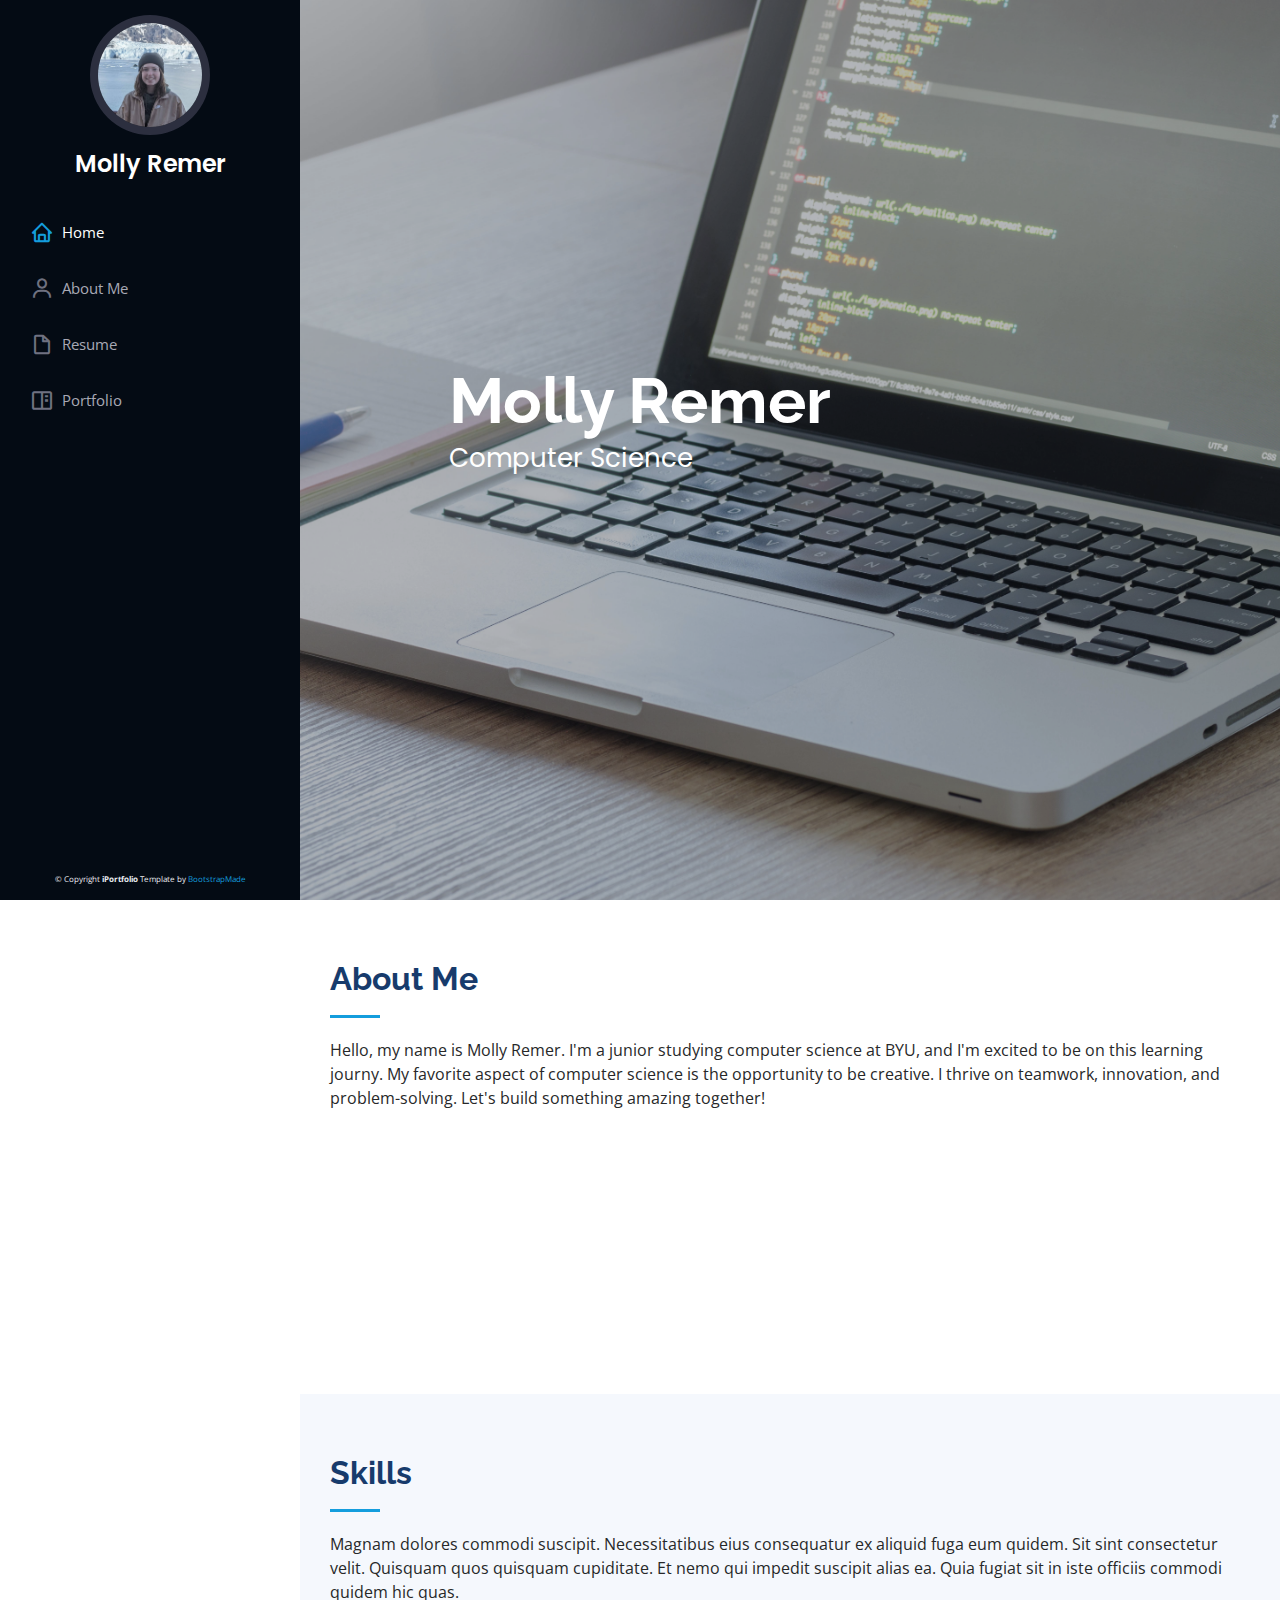
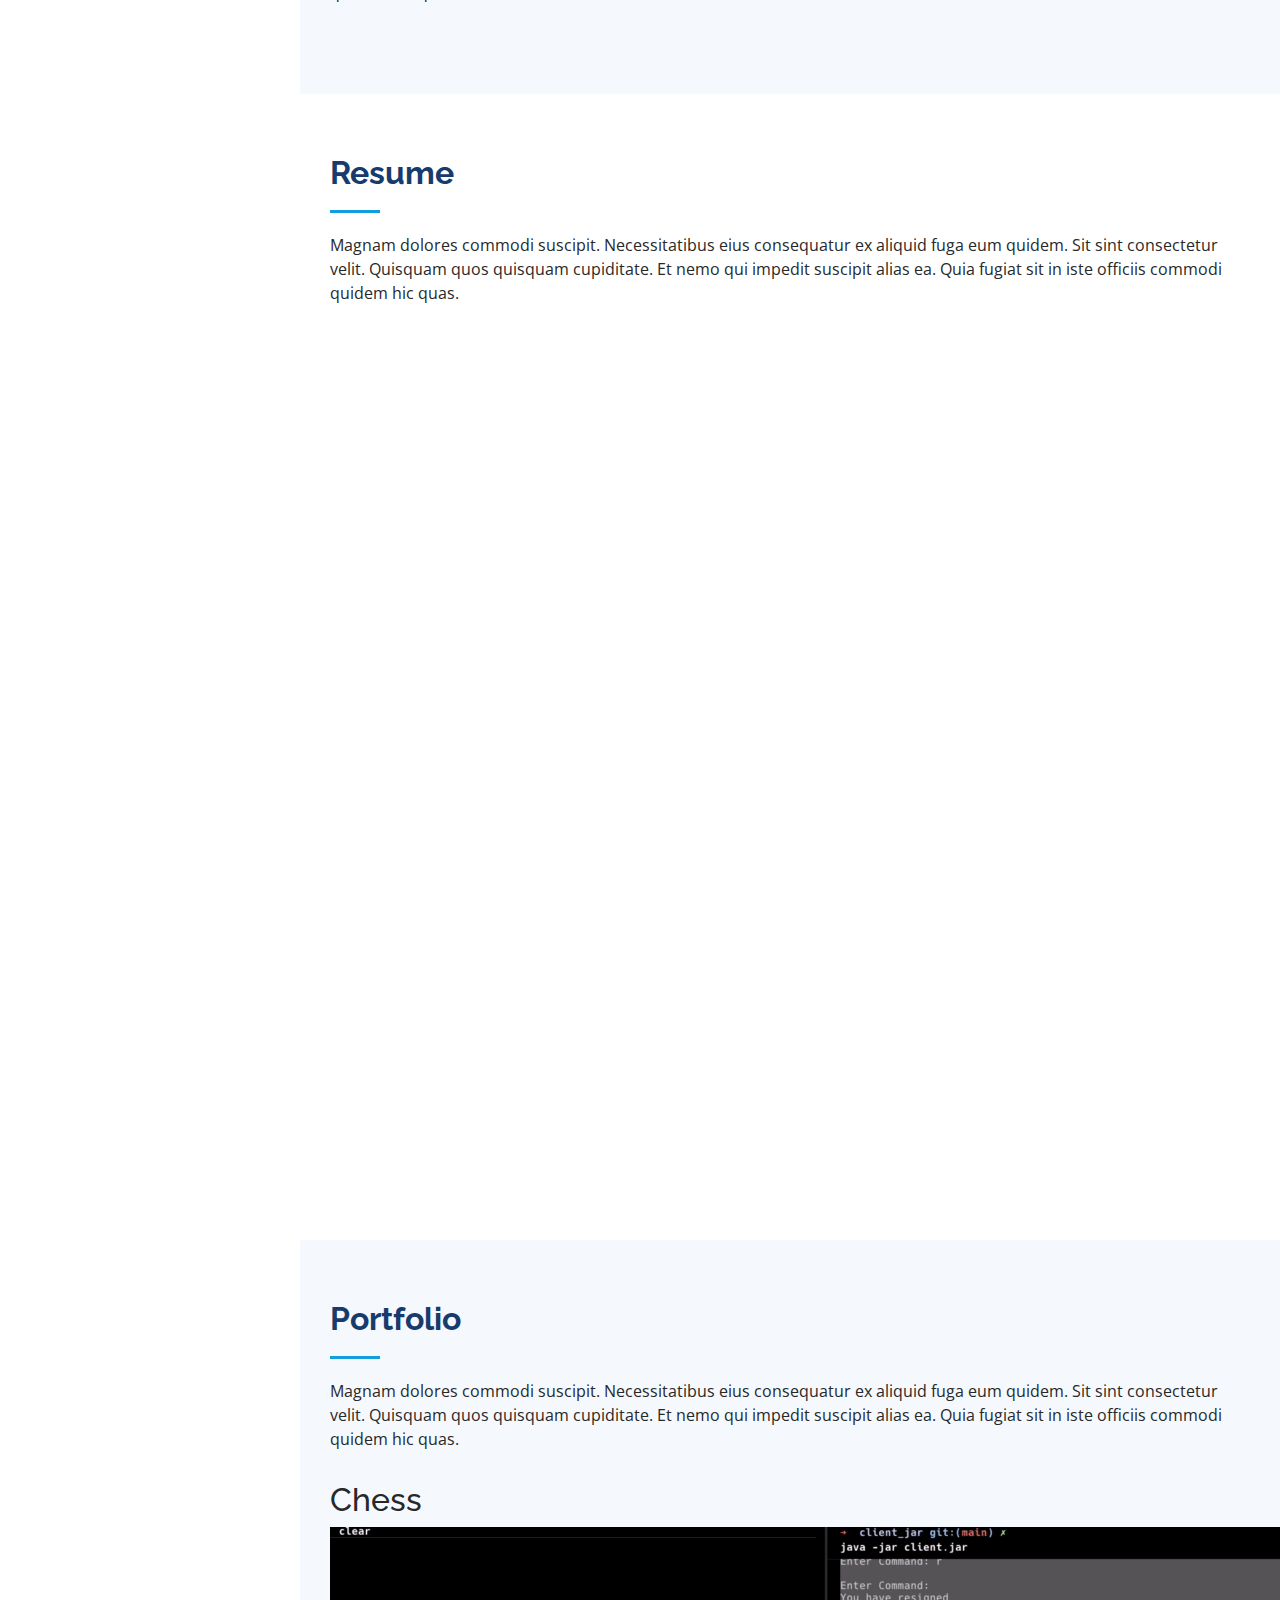
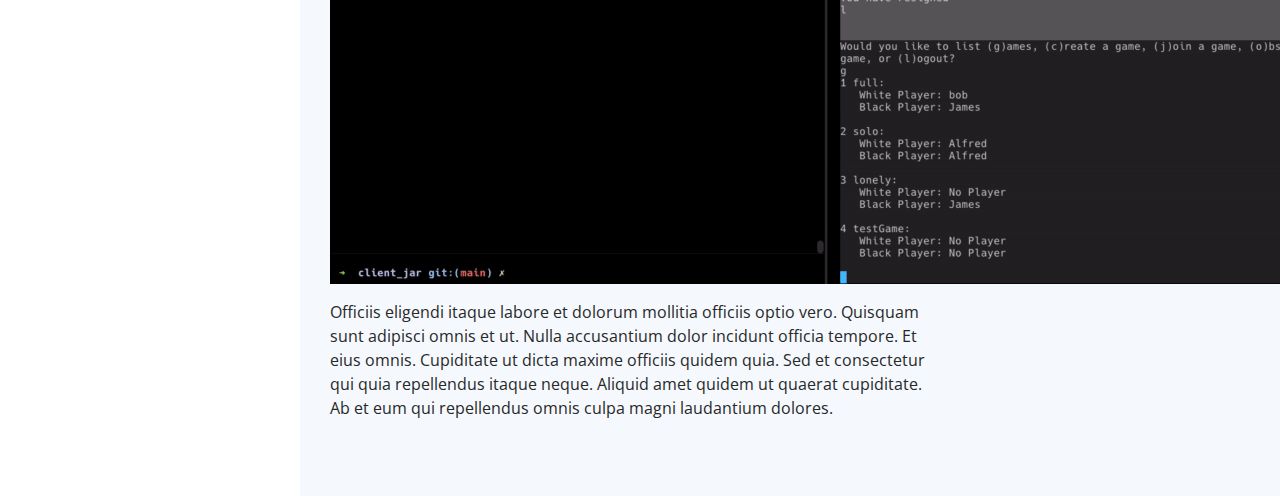
==== commit bec9e7c6: "chess demo" ====
--- a/index.html
+++ b/index.html
@@ -209,11 +209,18 @@
         </div>
 
         <div class="row">
-          <div class="col-lg-4" data-aos="fade-right">
-            <img src="assets/img/fall_profile.jpg" class="img-fluid" alt="">
-          </div>
-          <div class="col-lg-8 pt-4 pt-lg-0 content" data-aos="fade-left">
-            <h3>Student Software Developer.</h3>
+          <h2>Chess</h2>
+          <!-- data-aos="fade-right" -->
+          <div class="col-lg-4" >
+            <!-- class="img-fluid" -->
+            <img src="assets/img/chess-demo.gif" alt="">
+          </div>
+        </div>
+
+        <!-- data-aos="fade-left" -->
+        <div class="row">
+          <div class="col-lg-8 pt-4 pt-lg-0 content" >
+            
             <p class="fst-italic">
               
             </p>
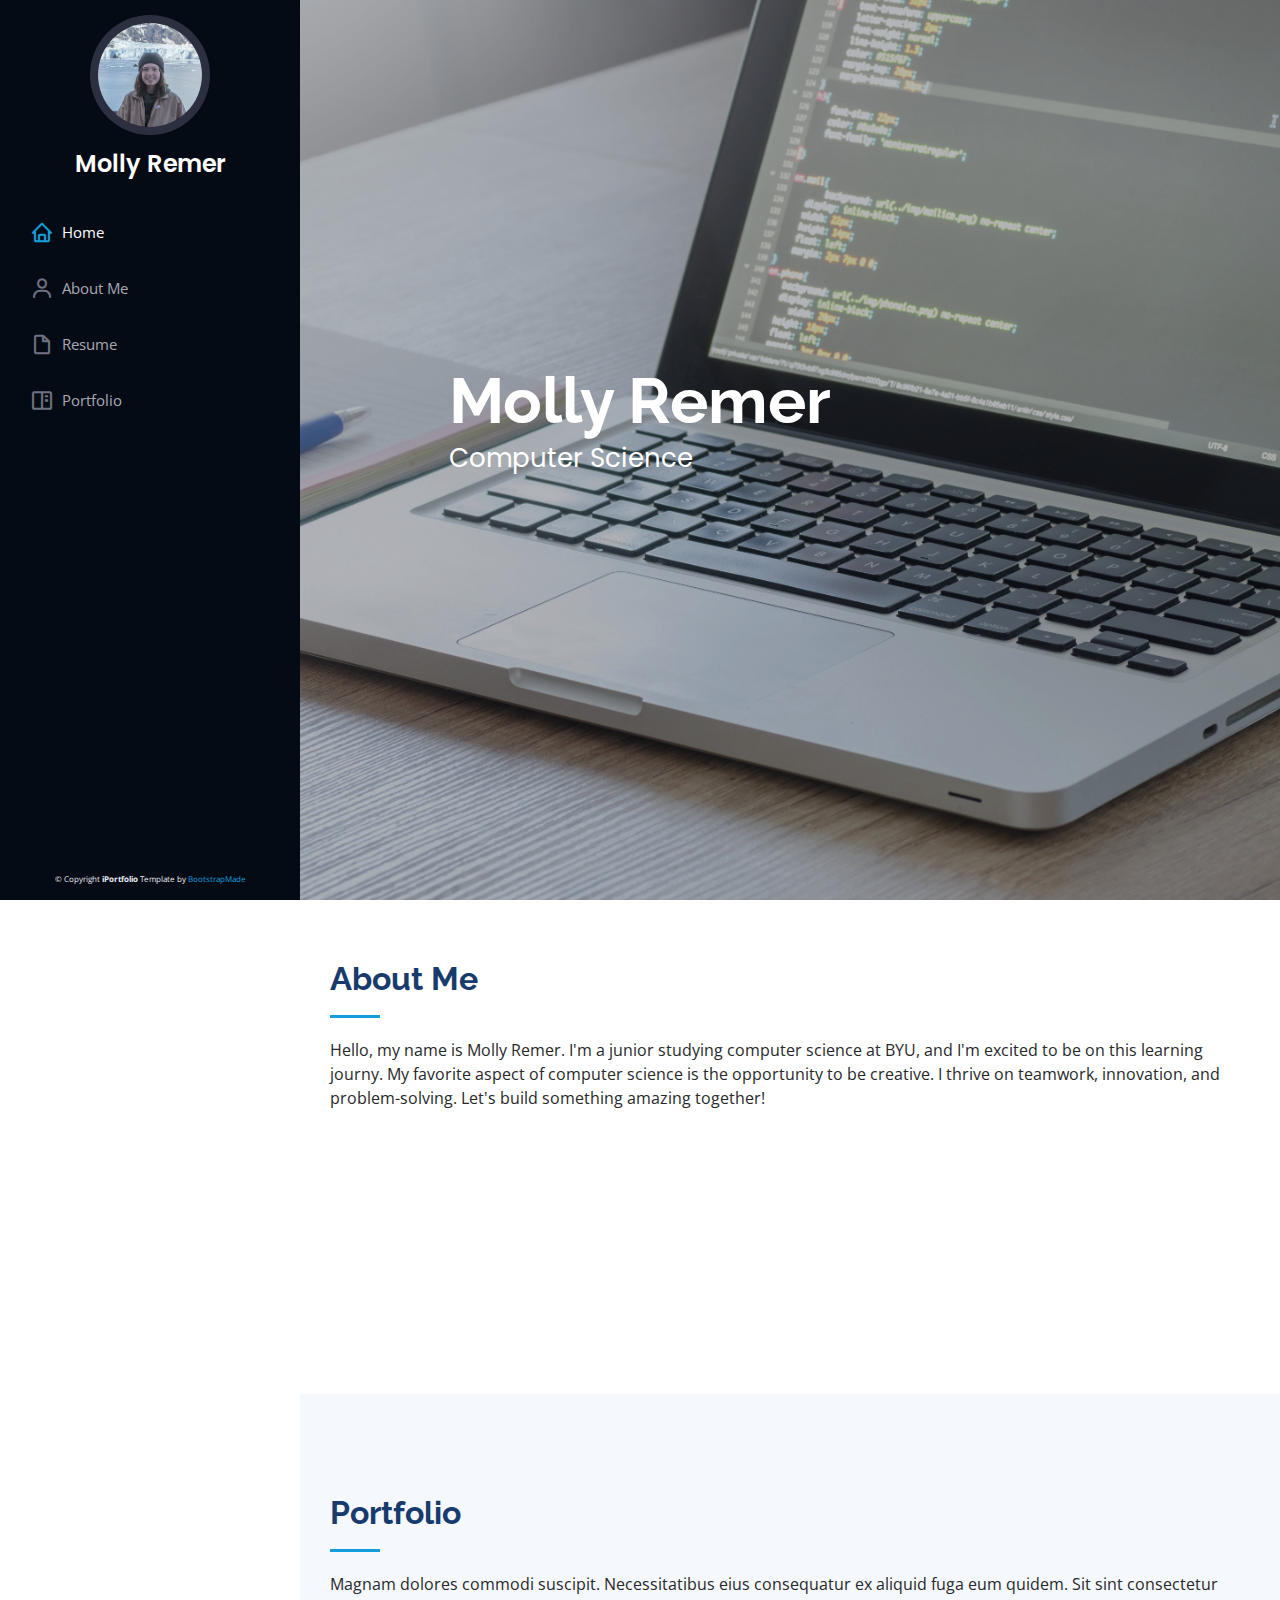
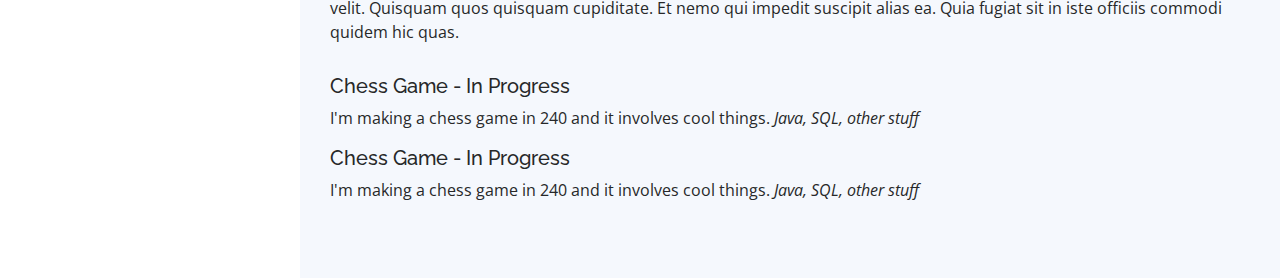
==== commit 41570238: "updated css" ====
--- a/index.html
+++ b/index.html
@@ -14,7 +14,9 @@
   <link href="assets/img/apple-touch-icon.png" rel="apple-touch-icon">
 
   <!-- Google Fonts -->
-  <link href="https://fonts.googleapis.com/css?family=Open+Sans:300,300i,400,400i,600,600i,700,700i|Raleway:300,300i,400,400i,500,500i,600,600i,700,700i|Poppins:300,300i,400,400i,500,500i,600,600i,700,700i" rel="stylesheet">
+  <link
+    href="https://fonts.googleapis.com/css?family=Open+Sans:300,300i,400,400i,600,600i,700,700i|Raleway:300,300i,400,400i,500,500i,600,600i,700,700i|Poppins:300,300i,400,400i,500,500i,600,600i,700,700i"
+    rel="stylesheet">
 
   <!-- Vendor CSS Files -->
   <link href="assets/vendor/aos/aos.css" rel="stylesheet">
@@ -46,7 +48,7 @@
     <div class="d-flex flex-column">
 
       <div class="profile">
-        <img src="assets/img/alaska_profile.jpg" alt="" class="img-fluid rounded-circle" >
+        <img src="assets/img/alaska_profile.jpg" alt="" class="img-fluid rounded-circle">
         <!-- <img src="assets/img/profile-img.jpg" alt="" class="img-fluid rounded-circle"> -->
         <h1 class="text-light"><a href="index.html">Molly Remer</a></h1>
       </div>
@@ -56,7 +58,8 @@
           <li><a href="#hero" class="nav-link scrollto active"><i class="bx bx-home"></i> <span>Home</span></a></li>
           <li><a href="#about" class="nav-link scrollto"><i class="bx bx-user"></i> <span>About Me</span></a></li>
           <li><a href="#resume" class="nav-link scrollto"><i class="bx bx-file-blank"></i> <span>Resume</span></a></li>
-          <li><a href="#portfolio" class="nav-link scrollto"><i class="bx bx-book-content"></i> <span>Portfolio</span></a></li>
+          <li><a href="#portfolio" class="nav-link scrollto"><i class="bx bx-book-content"></i>
+              <span>Portfolio</span></a></li>
           <!-- <li><a href="#services" class="nav-link scrollto"><i class="bx bx-server"></i> <span>Services</span></a></li>
           <li><a href="#contact" class="nav-link scrollto"><i class="bx bx-envelope"></i> <span>Contact</span></a></li> -->
         </ul>
@@ -81,7 +84,9 @@
 
         <div class="section-title">
           <h2>About Me</h2>
-          <p>Hello, my name is Molly Remer. I'm a junior studying computer science at BYU, and I'm excited to be on this learning journy. My favorite aspect of computer science is the opportunity to be creative. I thrive on teamwork, innovation, and problem-solving. Let's build something amazing together!</p>
+          <p>Hello, my name is Molly Remer. I'm a junior studying computer science at BYU, and I'm excited to be on this
+            learning journy. My favorite aspect of computer science is the opportunity to be creative. I thrive on
+            teamwork, innovation, and problem-solving. Let's build something amazing together!</p>
         </div>
 
         <div class="row">
@@ -91,7 +96,7 @@
           <div class="col-lg-8 pt-4 pt-lg-0 content" data-aos="fade-left">
             <h3>Student Software Developer.</h3>
             <p class="fst-italic">
-              
+
             </p>
             <!-- <div class="row">
               <div class="col-lg-6">
@@ -112,126 +117,48 @@
               </div>
             </div> -->
             <p>
-              Officiis eligendi itaque labore et dolorum mollitia officiis optio vero. Quisquam sunt adipisci omnis et ut. Nulla accusantium dolor incidunt officia tempore. Et eius omnis.
-              Cupiditate ut dicta maxime officiis quidem quia. Sed et consectetur qui quia repellendus itaque neque. Aliquid amet quidem ut quaerat cupiditate. Ab et eum qui repellendus omnis culpa magni laudantium dolores.
+              Officiis eligendi itaque labore et dolorum mollitia officiis optio vero. Quisquam sunt adipisci omnis et
+              ut. Nulla accusantium dolor incidunt officia tempore. Et eius omnis.
+              Cupiditate ut dicta maxime officiis quidem quia. Sed et consectetur qui quia repellendus itaque neque.
+              Aliquid amet quidem ut quaerat cupiditate. Ab et eum qui repellendus omnis culpa magni laudantium dolores.
             </p>
           </div>
         </div>
 
       </div>
     </section><!-- End About Section -->
-
-    <!-- ======= Skills Section ======= -->
-    <section id="skills" class="skills section-bg">
-      <div class="container">
-
-        <div class="section-title">
-          <h2>Skills</h2>
-          <p>Magnam dolores commodi suscipit. Necessitatibus eius consequatur ex aliquid fuga eum quidem. Sit sint consectetur velit. Quisquam quos quisquam cupiditate. Et nemo qui impedit suscipit alias ea. Quia fugiat sit in iste officiis commodi quidem hic quas.</p>
-        </div>
-
-      </div>
-    </section><!-- ======= End Skills Section ======= -->
-
-    <!-- ======= Resume Section ======= -->
-    <section id="resume" class="resume">
-      <div class="container">
-
-        <div class="section-title">
-          <h2>Resume</h2>
-          <p>Magnam dolores commodi suscipit. Necessitatibus eius consequatur ex aliquid fuga eum quidem. Sit sint consectetur velit. Quisquam quos quisquam cupiditate. Et nemo qui impedit suscipit alias ea. Quia fugiat sit in iste officiis commodi quidem hic quas.</p>
-        </div>
-
-        <div class="row">
-          <div class="col-lg-6" data-aos="fade-up">
-            <h3 class="resume-title">Sumary</h3>
-            <div class="resume-item pb-0">
-              <h4>Alex Smith</h4>
-              <p><em>Innovative and deadline-driven Graphic Designer with 3+ years of experience designing and developing user-centered digital/print marketing material from initial concept to final, polished deliverable.</em></p>
-              <ul>
-                <li>Portland par 127,Orlando, FL</li>
-                <li>(123) 456-7891</li>
-                <li>alice.barkley@example.com</li>
-              </ul>
-            </div>
-
-            <h3 class="resume-title">Education</h3>
-            <div class="resume-item">
-              <h4>Master of Fine Arts &amp; Graphic Design</h4>
-              <h5>2015 - 2016</h5>
-              <p><em>Rochester Institute of Technology, Rochester, NY</em></p>
-              <p>Qui deserunt veniam. Et sed aliquam labore tempore sed quisquam iusto autem sit. Ea vero voluptatum qui ut dignissimos deleniti nerada porti sand markend</p>
-            </div>
-            <div class="resume-item">
-              <h4>Bachelor of Fine Arts &amp; Graphic Design</h4>
-              <h5>2010 - 2014</h5>
-              <p><em>Rochester Institute of Technology, Rochester, NY</em></p>
-              <p>Quia nobis sequi est occaecati aut. Repudiandae et iusto quae reiciendis et quis Eius vel ratione eius unde vitae rerum voluptates asperiores voluptatem Earum molestiae consequatur neque etlon sader mart dila</p>
-            </div>
-          </div>
-          <div class="col-lg-6" data-aos="fade-up" data-aos-delay="100">
-            <h3 class="resume-title">Professional Experience</h3>
-            <div class="resume-item">
-              <h4>Senior graphic design specialist</h4>
-              <h5>2019 - Present</h5>
-              <p><em>Experion, New York, NY </em></p>
-              <ul>
-                <li>Lead in the design, development, and implementation of the graphic, layout, and production communication materials</li>
-                <li>Delegate tasks to the 7 members of the design team and provide counsel on all aspects of the project. </li>
-                <li>Supervise the assessment of all graphic materials in order to ensure quality and accuracy of the design</li>
-                <li>Oversee the efficient use of production project budgets ranging from $2,000 - $25,000</li>
-              </ul>
-            </div>
-            <div class="resume-item">
-              <h4>Graphic design specialist</h4>
-              <h5>2017 - 2018</h5>
-              <p><em>Stepping Stone Advertising, New York, NY</em></p>
-              <ul>
-                <li>Developed numerous marketing programs (logos, brochures,infographics, presentations, and advertisements).</li>
-                <li>Managed up to 5 projects or tasks at a given time while under pressure</li>
-                <li>Recommended and consulted with clients on the most appropriate graphic design</li>
-                <li>Created 4+ design presentations and proposals a month for clients and account managers</li>
-              </ul>
-            </div>
-          </div>
-        </div>
-
-      </div>
-    </section><!-- End Resume Section -->
 
     <!-- ======= Portfolio Section ======= -->
     <section id="portfolio" class="portfolio section-bg">
       <div class="container">
-
-        <div class="section-title">
-          <h2>Portfolio</h2>
-          <p>Magnam dolores commodi suscipit. Necessitatibus eius consequatur ex aliquid fuga eum quidem. Sit sint consectetur velit. Quisquam quos quisquam cupiditate. Et nemo qui impedit suscipit alias ea. Quia fugiat sit in iste officiis commodi quidem hic quas.</p>
-        </div>
-
-        <div class="row">
-          <h2>Chess</h2>
-          <!-- data-aos="fade-right" -->
-          <div class="col-lg-4" >
-            <!-- class="img-fluid" -->
-            <img src="assets/img/chess-demo.gif" alt="">
-          </div>
-        </div>
-
-        <!-- data-aos="fade-left" -->
-        <div class="row">
-          <div class="col-lg-8 pt-4 pt-lg-0 content" >
-            
-            <p class="fst-italic">
-              
-            </p>
+        <div class="portfolio-details">
+
+          <div class="section-title">
+            <h2>Portfolio</h2>
+            <p>Magnam dolores commodi suscipit. Necessitatibus eius consequatur ex aliquid fuga eum quidem. Sit sint
+              consectetur velit. Quisquam quos quisquam cupiditate. Et nemo qui impedit suscipit alias ea. Quia fugiat
+              sit in iste officiis commodi quidem hic quas.</p>
+          </div>
+
+          <div class="row">
+            <h5>Chess Game - In Progress</h5>
             <p>
-              Officiis eligendi itaque labore et dolorum mollitia officiis optio vero. Quisquam sunt adipisci omnis et ut. Nulla accusantium dolor incidunt officia tempore. Et eius omnis.
-              Cupiditate ut dicta maxime officiis quidem quia. Sed et consectetur qui quia repellendus itaque neque. Aliquid amet quidem ut quaerat cupiditate. Ab et eum qui repellendus omnis culpa magni laudantium dolores.
-            </p>
-          </div>
-        </div>
-
-
+              I'm making a chess game in 240 and it involves cool things. 
+              <em> Java, SQL, other stuff </em>
+            </p>
+          </div>
+        
+
+          <div class="row">
+            <h5>Chess Game - In Progress</h5>
+            <p>
+              I'm making a chess game in 240 and it involves cool things. 
+              <em> Java, SQL, other stuff </em>
+            </p>
+          </div>
+      </div>
+
+      </div>
       </div>
     </section><!-- End Portfolio Section -->
 
@@ -249,12 +176,14 @@
         <!-- You can delete the links only if you purchased the pro version. -->
         <!-- Licensing information: https://bootstrapmade.com/license/ -->
         <!-- Purchase the pro version with working PHP/AJAX contact form: https://bootstrapmade.com/iportfolio-bootstrap-portfolio-websites-template/ -->
-        &copy; Copyright <strong><span>iPortfolio</span></strong>     Template by <a href="https://bootstrapmade.com/">BootstrapMade</a>
+        &copy; Copyright <strong><span>iPortfolio</span></strong> Template by <a
+          href="https://bootstrapmade.com/">BootstrapMade</a>
       </div>
     </div>
   </footer><!-- End  Footer -->
 
-  <a href="#" class="back-to-top d-flex align-items-center justify-content-center"><i class="bi bi-arrow-up-short"></i></a>
+  <a href="#" class="back-to-top d-flex align-items-center justify-content-center"><i
+      class="bi bi-arrow-up-short"></i></a>
 
   <!-- Vendor JS Files -->
   <script src="assets/vendor/purecounter/purecounter_vanilla.js"></script>
--- a/assets/css/style.css
+++ b/assets/css/style.css
@@ -691,339 +691,9 @@
 }
 
 .portfolio-details .portfolio-description p {
-  padding: 0;
-}
-
-/*--------------------------------------------------------------
-# Services
---------------------------------------------------------------*/
-.services .icon-box {
-  margin-bottom: 20px;
-}
-
-.services .icon {
-  float: left;
-  display: flex;
-  align-items: center;
-  justify-content: center;
-  width: 54px;
-  height: 54px;
-  background: #149ddd;
-  border-radius: 50%;
-  transition: 0.5s;
-  border: 1px solid #149ddd;
-}
-
-.services .icon i {
-  color: #fff;
-  font-size: 24px;
-  line-height: 0;
-}
-
-.services .icon-box:hover .icon {
-  background: #fff;
-}
-
-.services .icon-box:hover .icon i {
-  color: #149ddd;
-}
-
-.services .title {
-  margin-left: 80px;
-  font-weight: 700;
-  margin-bottom: 15px;
-  font-size: 18px;
-}
-
-.services .title a {
-  color: #343a40;
-}
-
-.services .title a:hover {
-  color: #149ddd;
-}
-
-.services .description {
-  margin-left: 80px;
-  line-height: 24px;
-  font-size: 14px;
-}
-
-/*--------------------------------------------------------------
-# Testimonials
---------------------------------------------------------------*/
-.testimonials .testimonials-carousel,
-.testimonials .testimonials-slider {
-  overflow: hidden;
-}
-
-.testimonials .testimonial-item {
-  box-sizing: content-box;
-  text-align: center;
-  min-height: 320px;
-}
-
-.testimonials .testimonial-item .testimonial-img {
-  width: 90px;
-  border-radius: 50%;
-  margin: 0 auto;
-}
-
-.testimonials .testimonial-item h3 {
-  font-size: 18px;
-  font-weight: bold;
-  margin: 10px 0 5px 0;
-  color: #111;
-}
-
-.testimonials .testimonial-item h4 {
-  font-size: 14px;
-  color: #999;
-  margin: 0;
-}
-
-.testimonials .testimonial-item .quote-icon-left,
-.testimonials .testimonial-item .quote-icon-right {
-  color: #c3e8fa;
-  font-size: 26px;
-}
-
-.testimonials .testimonial-item .quote-icon-left {
-  display: inline-block;
-  left: -5px;
-  position: relative;
-}
-
-.testimonials .testimonial-item .quote-icon-right {
-  display: inline-block;
-  right: -5px;
-  position: relative;
-  top: 10px;
-}
-
-.testimonials .testimonial-item p {
-  font-style: italic;
-  margin: 0 15px 15px 15px;
-  padding: 20px;
-  background: #fff;
-  position: relative;
-  margin-bottom: 35px;
-  border-radius: 6px;
-  box-shadow: 0px 2px 15px rgba(0, 0, 0, 0.1);
-}
-
-.testimonials .testimonial-item p::after {
-  content: "";
-  width: 0;
-  height: 0;
-  border-top: 20px solid #fff;
-  border-right: 20px solid transparent;
-  border-left: 20px solid transparent;
-  position: absolute;
-  bottom: -20px;
-  left: calc(50% - 20px);
-}
-
-.testimonials .swiper-pagination {
-  margin-top: 20px;
-  position: relative;
-}
-
-.testimonials .swiper-pagination .swiper-pagination-bullet {
-  width: 12px;
-  height: 12px;
-  background-color: #fff;
-  opacity: 1;
-  border: 1px solid #149ddd;
-}
-
-.testimonials .swiper-pagination .swiper-pagination-bullet-active {
-  background-color: #149ddd;
-}
-
-/*--------------------------------------------------------------
-# Contact
---------------------------------------------------------------*/
-.contact {
-  padding-bottom: 130px;
-}
-
-.contact .info {
-  padding: 30px;
-  background: #fff;
-  width: 100%;
-  box-shadow: 0 0 24px 0 rgba(0, 0, 0, 0.12);
-}
-
-.contact .info i {
-  font-size: 20px;
-  color: #149ddd;
-  float: left;
-  width: 44px;
-  height: 44px;
-  background: #dff3fc;
-  display: flex;
-  justify-content: center;
-  align-items: center;
-  border-radius: 50px;
-  transition: all 0.3s ease-in-out;
-}
-
-.contact .info h4 {
-  padding: 0 0 0 60px;
-  font-size: 22px;
-  font-weight: 600;
-  margin-bottom: 5px;
-  color: #050d18;
-}
-
-.contact .info p {
-  padding: 0 0 10px 60px;
-  margin-bottom: 20px;
-  font-size: 14px;
-  color: #173b6c;
-}
-
-.contact .info .email p {
-  padding-top: 5px;
-}
-
-.contact .info .social-links {
-  padding-left: 60px;
-}
-
-.contact .info .social-links a {
-  font-size: 18px;
-  display: inline-block;
-  background: #333;
-  color: #fff;
-  line-height: 1;
-  padding: 8px 0;
-  border-radius: 50%;
-  text-align: center;
-  width: 36px;
-  height: 36px;
-  transition: 0.3s;
-  margin-right: 10px;
-}
-
-.contact .info .social-links a:hover {
-  background: #149ddd;
-  color: #fff;
-}
-
-.contact .info .email:hover i,
-.contact .info .address:hover i,
-.contact .info .phone:hover i {
-  background: #149ddd;
-  color: #fff;
-}
-
-.contact .php-email-form {
-  width: 100%;
-  padding: 30px;
-  background: #fff;
-  box-shadow: 0 0 24px 0 rgba(0, 0, 0, 0.12);
-}
-
-.contact .php-email-form .form-group {
-  padding-bottom: 8px;
-}
-
-.contact .php-email-form .validate {
-  display: none;
-  color: red;
-  margin: 0 0 15px 0;
-  font-weight: 400;
-  font-size: 13px;
-}
-
-.contact .php-email-form .error-message {
-  display: none;
-  color: #fff;
-  background: #ed3c0d;
-  text-align: left;
-  padding: 15px;
-  font-weight: 600;
-}
-
-.contact .php-email-form .error-message br+br {
-  margin-top: 25px;
-}
-
-.contact .php-email-form .sent-message {
-  display: none;
-  color: #fff;
-  background: #18d26e;
-  text-align: center;
-  padding: 15px;
-  font-weight: 600;
-}
-
-.contact .php-email-form .loading {
-  display: none;
-  background: #fff;
-  text-align: center;
-  padding: 15px;
-}
-
-.contact .php-email-form .loading:before {
-  content: "";
-  display: inline-block;
-  border-radius: 50%;
-  width: 24px;
-  height: 24px;
-  margin: 0 10px -6px 0;
-  border: 3px solid #18d26e;
-  border-top-color: #eee;
-  animation: animate-loading 1s linear infinite;
-}
-
-.contact .php-email-form .form-group {
-  margin-bottom: 15px;
-}
-
-.contact .php-email-form label {
-  padding-bottom: 8px;
-}
-
-.contact .php-email-form input,
-.contact .php-email-form textarea {
-  border-radius: 0;
-  box-shadow: none;
-  font-size: 14px;
-}
-
-.contact .php-email-form input {
-  height: 44px;
-}
-
-.contact .php-email-form textarea {
-  padding: 10px 15px;
-}
-
-.contact .php-email-form button[type=submit] {
-  background: #149ddd;
-  border: 0;
-  padding: 10px 24px;
-  color: #fff;
-  transition: 0.4s;
-  border-radius: 4px;
-}
-
-.contact .php-email-form button[type=submit]:hover {
-  background: #37b3ed;
-}
-
-@keyframes animate-loading {
-  0% {
-    transform: rotate(0deg);
-  }
-
-  100% {
-    transform: rotate(360deg);
-  }
-}
+  padding: 10px;
+}
+
 
 /*--------------------------------------------------------------
 # Breadcrumbs
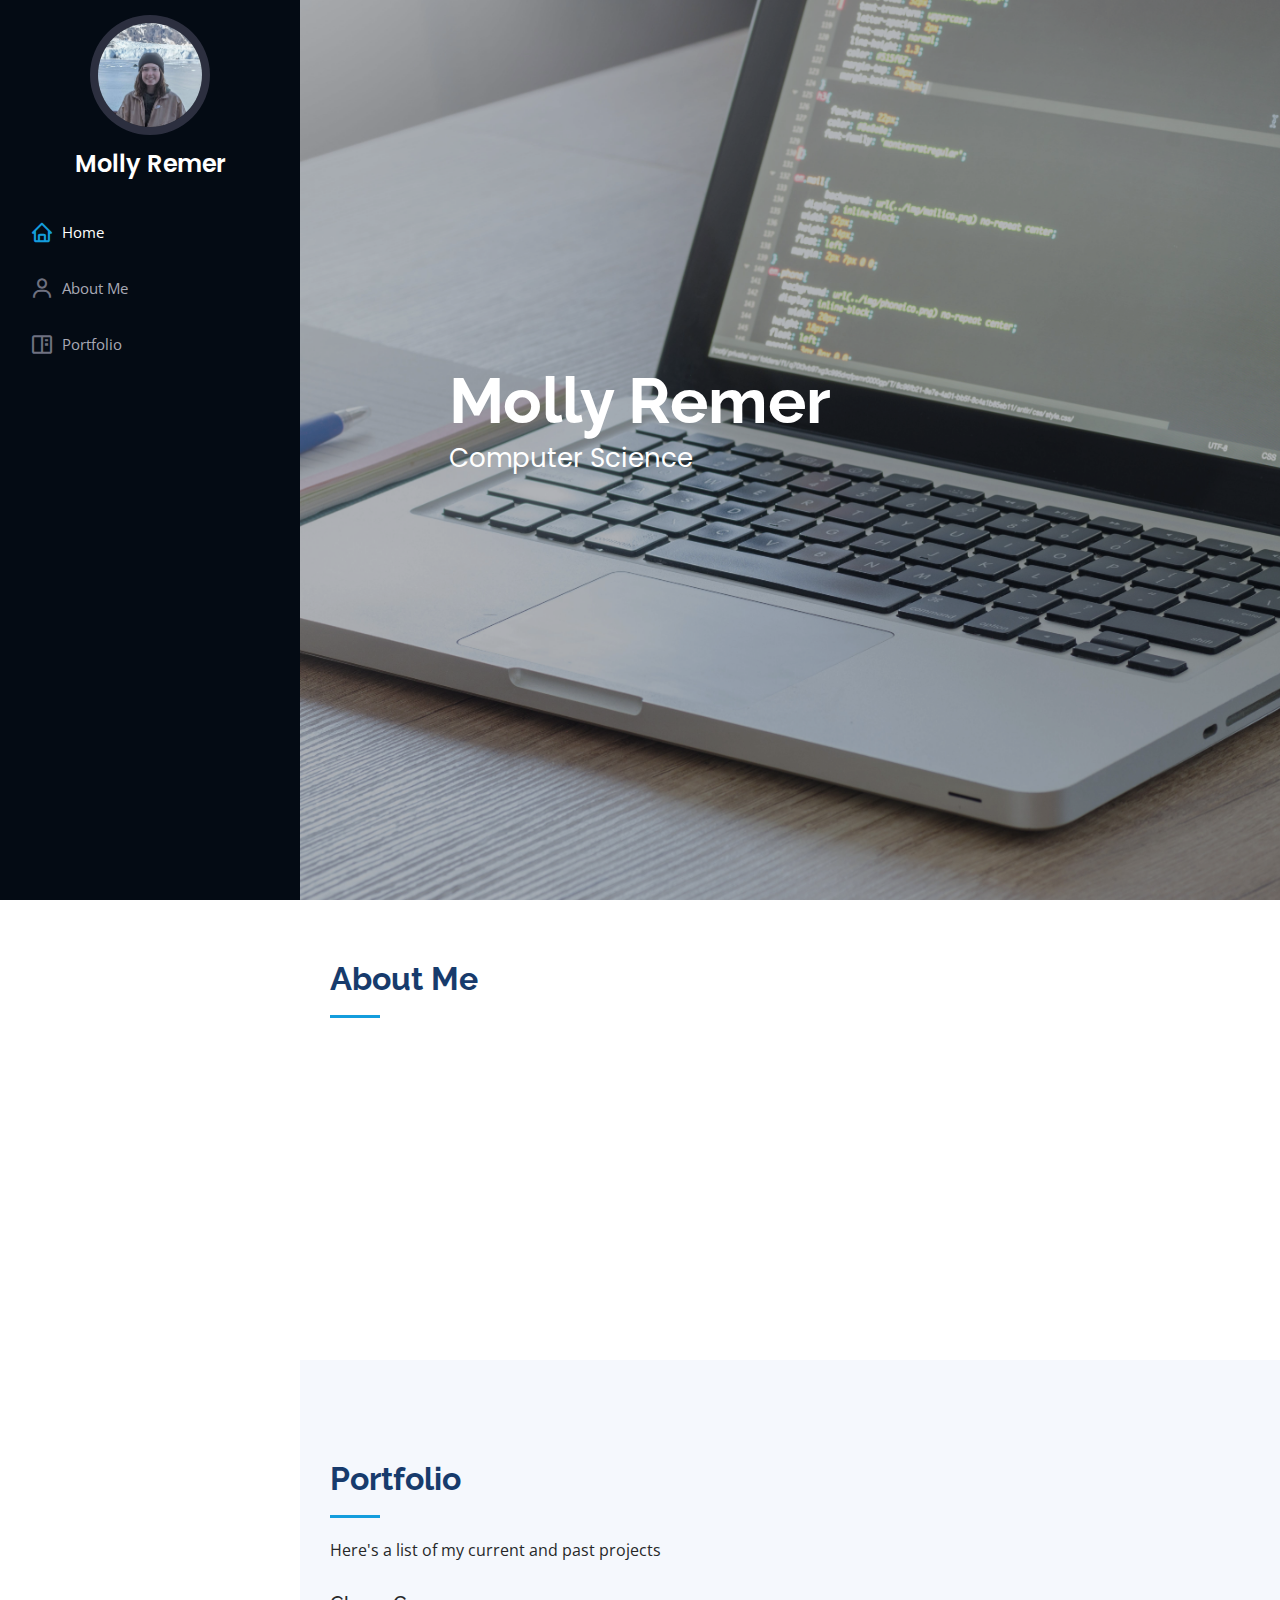
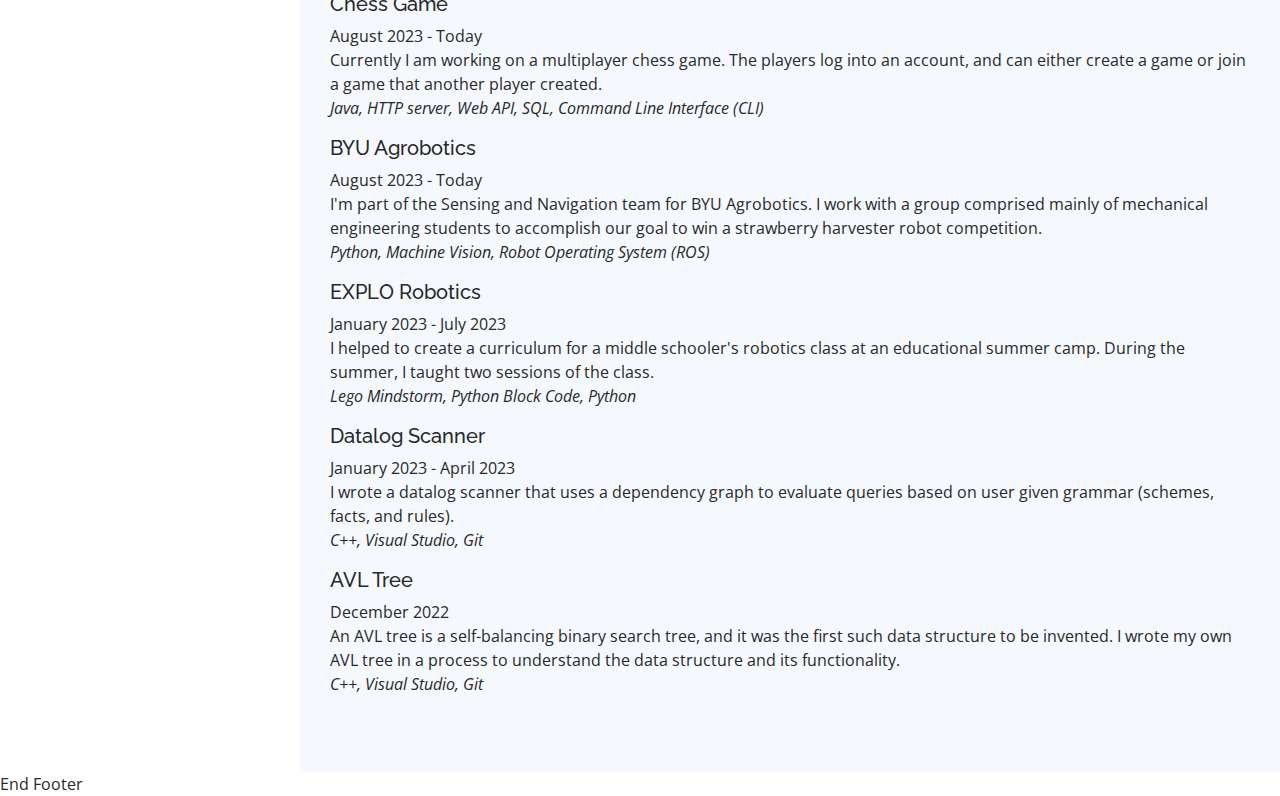
==== commit 1e175cdd: "final changed" ====
--- a/index.html
+++ b/index.html
@@ -57,7 +57,6 @@
         <ul>
           <li><a href="#hero" class="nav-link scrollto active"><i class="bx bx-home"></i> <span>Home</span></a></li>
           <li><a href="#about" class="nav-link scrollto"><i class="bx bx-user"></i> <span>About Me</span></a></li>
-          <li><a href="#resume" class="nav-link scrollto"><i class="bx bx-file-blank"></i> <span>Resume</span></a></li>
           <li><a href="#portfolio" class="nav-link scrollto"><i class="bx bx-book-content"></i>
               <span>Portfolio</span></a></li>
           <!-- <li><a href="#services" class="nav-link scrollto"><i class="bx bx-server"></i> <span>Services</span></a></li>
@@ -84,9 +83,6 @@
 
         <div class="section-title">
           <h2>About Me</h2>
-          <p>Hello, my name is Molly Remer. I'm a junior studying computer science at BYU, and I'm excited to be on this
-            learning journy. My favorite aspect of computer science is the opportunity to be creative. I thrive on
-            teamwork, innovation, and problem-solving. Let's build something amazing together!</p>
         </div>
 
         <div class="row">
@@ -94,7 +90,7 @@
             <img src="assets/img/fall_profile.jpg" class="img-fluid" alt="">
           </div>
           <div class="col-lg-8 pt-4 pt-lg-0 content" data-aos="fade-left">
-            <h3>Student Software Developer.</h3>
+            <h3>Student Software Developer</h3>
             <p class="fst-italic">
 
             </p>
@@ -116,12 +112,15 @@
                 </ul>
               </div>
             </div> -->
-            <p>
-              Officiis eligendi itaque labore et dolorum mollitia officiis optio vero. Quisquam sunt adipisci omnis et
-              ut. Nulla accusantium dolor incidunt officia tempore. Et eius omnis.
-              Cupiditate ut dicta maxime officiis quidem quia. Sed et consectetur qui quia repellendus itaque neque.
-              Aliquid amet quidem ut quaerat cupiditate. Ab et eum qui repellendus omnis culpa magni laudantium dolores.
-            </p>
+            <p>Hello, my name is Molly Remer. I'm a junior studying computer science at BYU, and I'm excited to be on
+              this
+              learning journey. My favorite aspect of computer science is the opportunity to be creative. I thrive on
+              teamwork, innovation, and problem-solving. Let's build something amazing together!</p>
+
+            <p><strong>Contact Me </strong>
+            <br> Email: molly2434@gmail.com
+            <br> Phone: (720)-665-3205
+          </p>
           </div>
         </div>
 
@@ -135,30 +134,61 @@
 
           <div class="section-title">
             <h2>Portfolio</h2>
-            <p>Magnam dolores commodi suscipit. Necessitatibus eius consequatur ex aliquid fuga eum quidem. Sit sint
-              consectetur velit. Quisquam quos quisquam cupiditate. Et nemo qui impedit suscipit alias ea. Quia fugiat
-              sit in iste officiis commodi quidem hic quas.</p>
+            <p>Here's a list of my current and past projects</p>
           </div>
 
           <div class="row">
-            <h5>Chess Game - In Progress</h5>
+            <h5>Chess Game</h5>
             <p>
-              I'm making a chess game in 240 and it involves cool things. 
-              <em> Java, SQL, other stuff </em>
-            </p>
-          </div>
-        
+              August 2023 - Today
+              <br>Currently I am working on a multiplayer chess game. The players log into an account,
+              and can either create a game or join a game that another player created.
+              <br><em> Java, HTTP server, Web API, SQL, Command Line Interface (CLI) </em>
+            </p>
+          </div>
+
 
           <div class="row">
-            <h5>Chess Game - In Progress</h5>
+            <br>
+            <h5>BYU Agrobotics</h5>
             <p>
-              I'm making a chess game in 240 and it involves cool things. 
-              <em> Java, SQL, other stuff </em>
-            </p>
-          </div>
-      </div>
-
-      </div>
+              August 2023 - Today
+              <br>I'm part of the Sensing and Navigation team for BYU Agrobotics. I work with a group comprised mainly of mechanical engineering 
+              students to accomplish our goal to win a strawberry harvester robot competition. 
+              <br><em> Python, Machine Vision, Robot Operating System (ROS) </em>
+            </p>
+          </div>
+
+          <div class="row">
+            <h5>EXPLO Robotics</h5>
+            <p>
+              January 2023 - July 2023
+              <br>I helped to create a curriculum for a middle schooler's robotics class at an educational summer camp. 
+              During the summer, I taught two sessions of the class. 
+              <br><em> Lego Mindstorm, Python Block Code, Python </em>
+            </p>
+          </div>
+
+        <div class="row">
+          <h5>Datalog Scanner</h5>
+          <p>
+            January 2023 - April 2023
+            <br>I wrote a datalog scanner that uses a dependency graph to evaluate queries based on user given grammar (schemes, facts, and rules).
+            <br><em> C++, Visual Studio, Git </em>
+          </p>
+        </div>
+
+        <div class="row">
+          <h5>AVL Tree</h5>
+          <p>
+            December 2022
+            <br>An AVL tree is a self-balancing binary search tree, and it was the first such data structure to be invented. 
+            I wrote my own AVL tree in a process to understand the data structure and its functionality.
+            <br><em> C++, Visual Studio, Git </em>
+          </p>
+        </div>
+
+
       </div>
     </section><!-- End Portfolio Section -->
 
@@ -176,11 +206,11 @@
         <!-- You can delete the links only if you purchased the pro version. -->
         <!-- Licensing information: https://bootstrapmade.com/license/ -->
         <!-- Purchase the pro version with working PHP/AJAX contact form: https://bootstrapmade.com/iportfolio-bootstrap-portfolio-websites-template/ -->
-        &copy; Copyright <strong><span>iPortfolio</span></strong> Template by <a
-          href="https://bootstrapmade.com/">BootstrapMade</a>
+        <!-- &copy; Copyright <strong><span>iPortfolio</span></strong> Template by <a
+          href="https://bootstrapmade.com/">BootstrapMade</a> -->
       </div>
     </div>
-  </footer><!-- End  Footer -->
+  </footer>End  Footer
 
   <a href="#" class="back-to-top d-flex align-items-center justify-content-center"><i
       class="bi bi-arrow-up-short"></i></a>
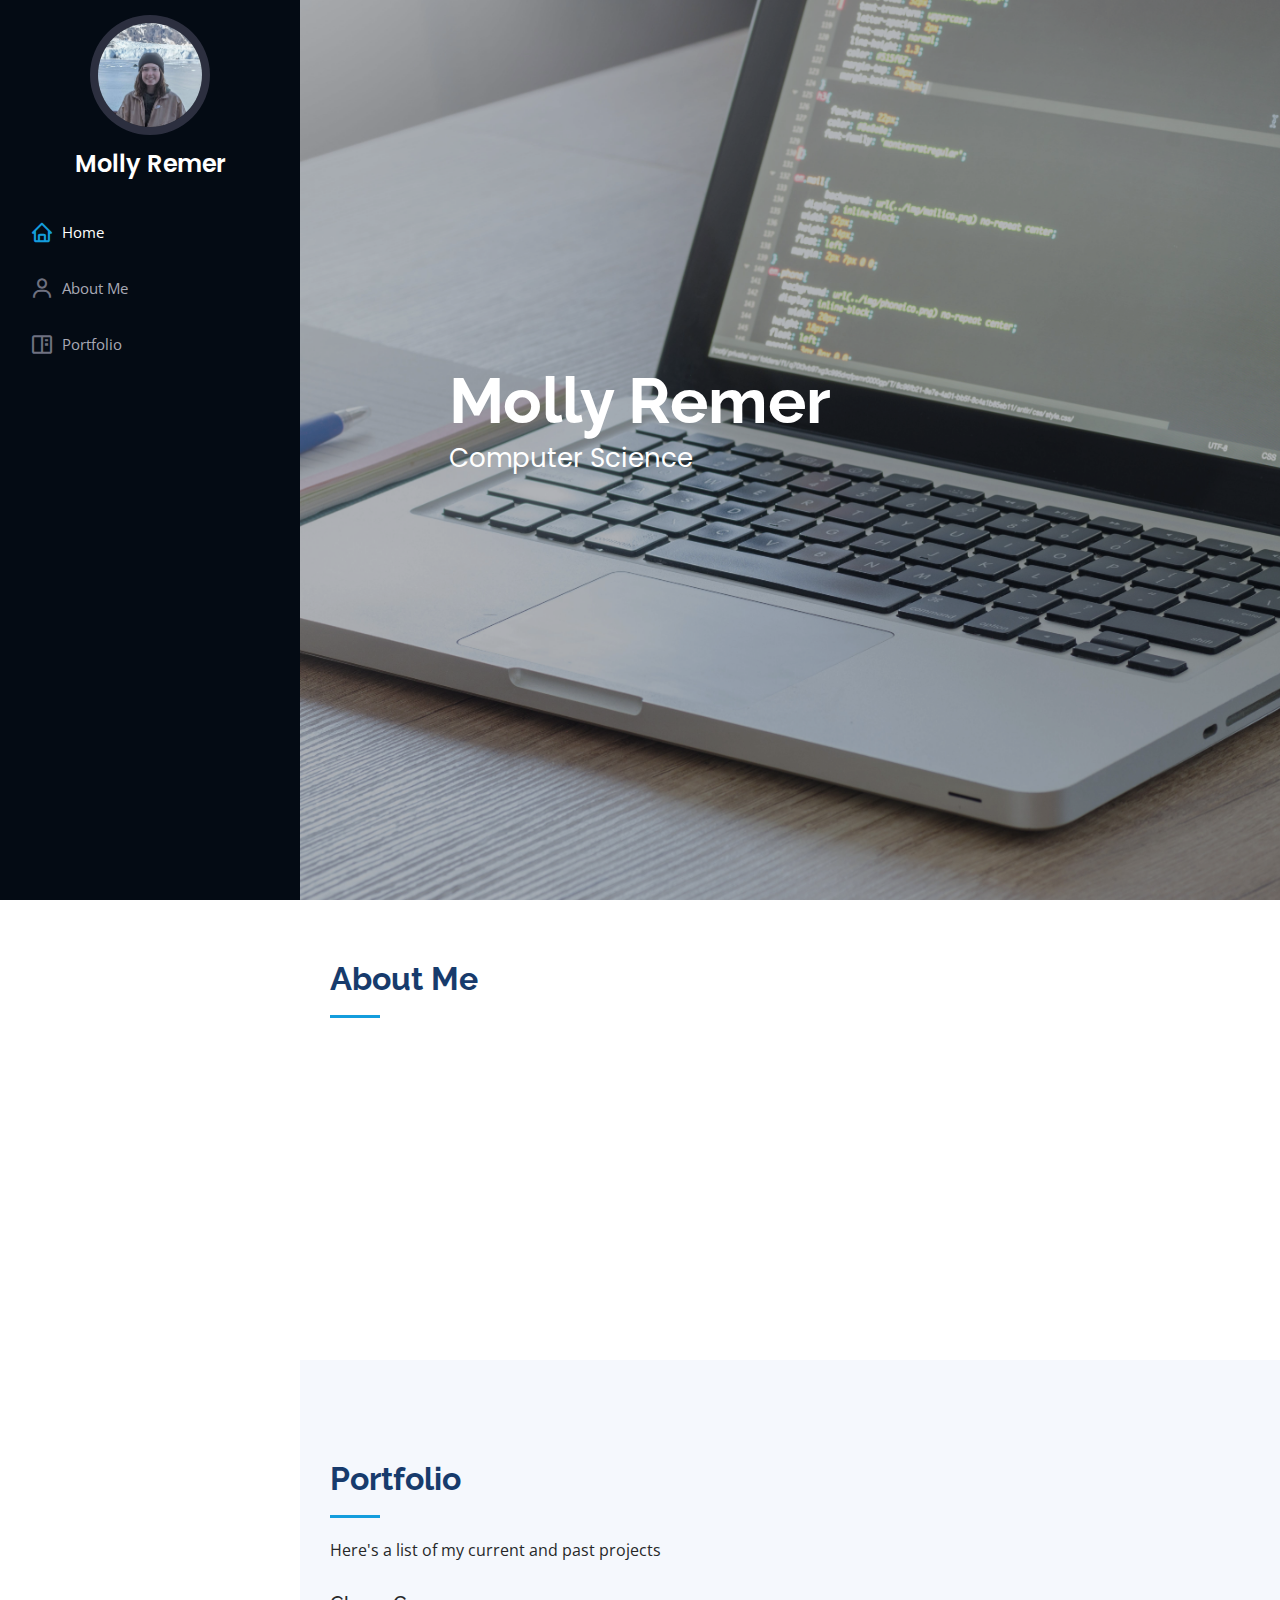
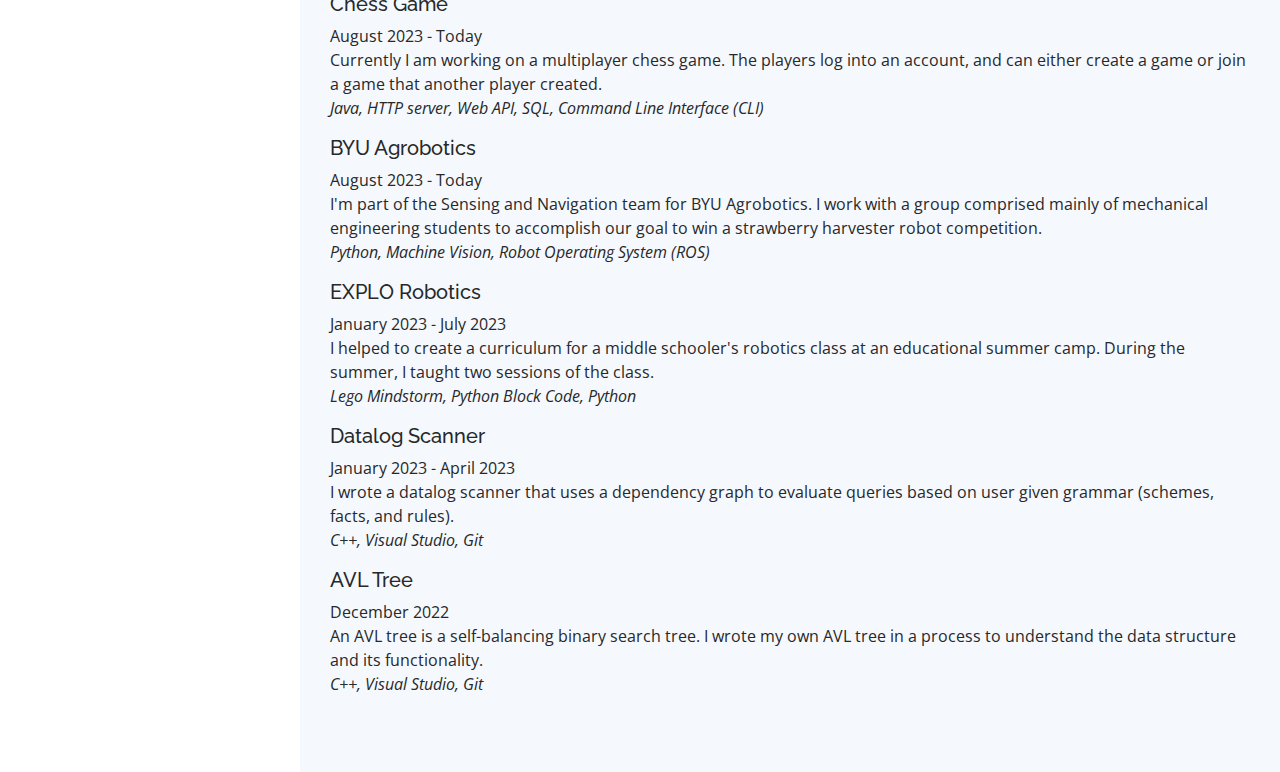
==== commit b4a19977: "final fixes" ====
--- a/index.html
+++ b/index.html
@@ -182,7 +182,7 @@
           <h5>AVL Tree</h5>
           <p>
             December 2022
-            <br>An AVL tree is a self-balancing binary search tree, and it was the first such data structure to be invented. 
+            <br>An AVL tree is a self-balancing binary search tree. 
             I wrote my own AVL tree in a process to understand the data structure and its functionality.
             <br><em> C++, Visual Studio, Git </em>
           </p>
@@ -210,7 +210,7 @@
           href="https://bootstrapmade.com/">BootstrapMade</a> -->
       </div>
     </div>
-  </footer>End  Footer
+  </footer>
 
   <a href="#" class="back-to-top d-flex align-items-center justify-content-center"><i
       class="bi bi-arrow-up-short"></i></a>
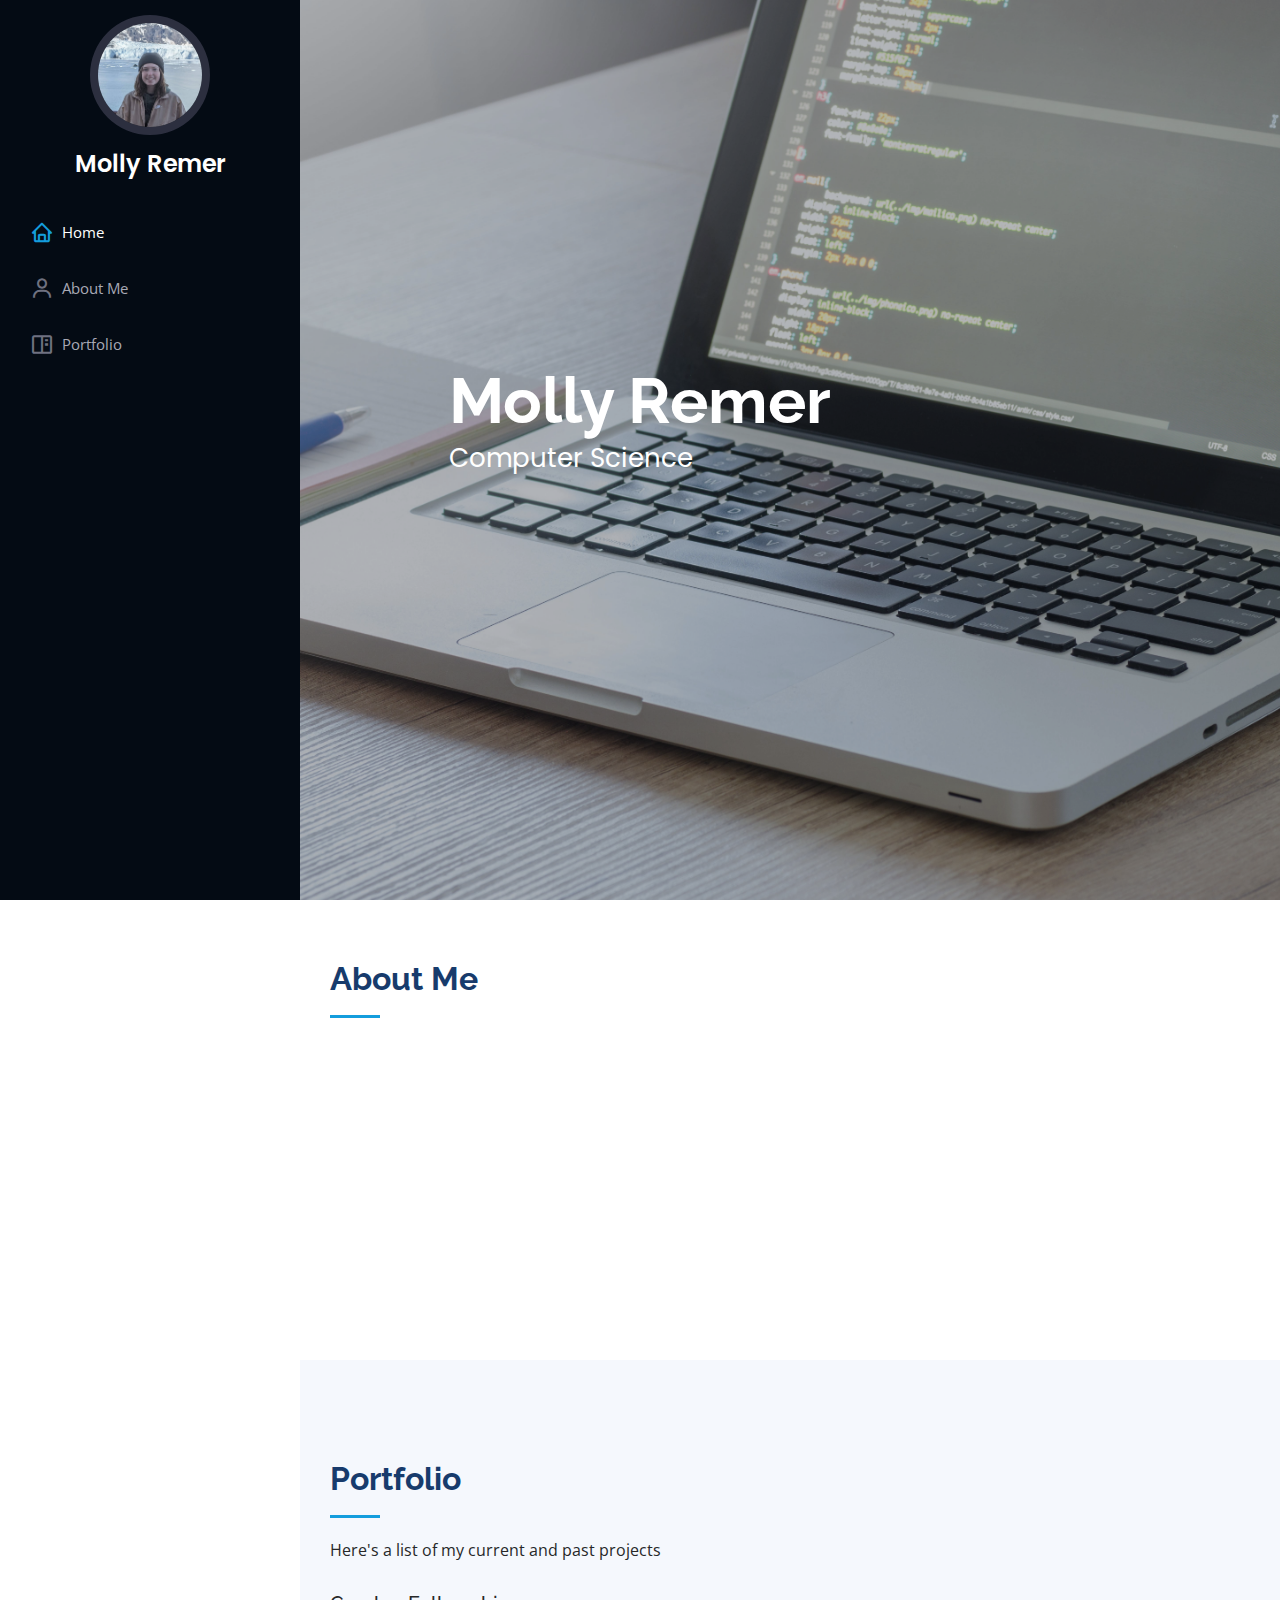
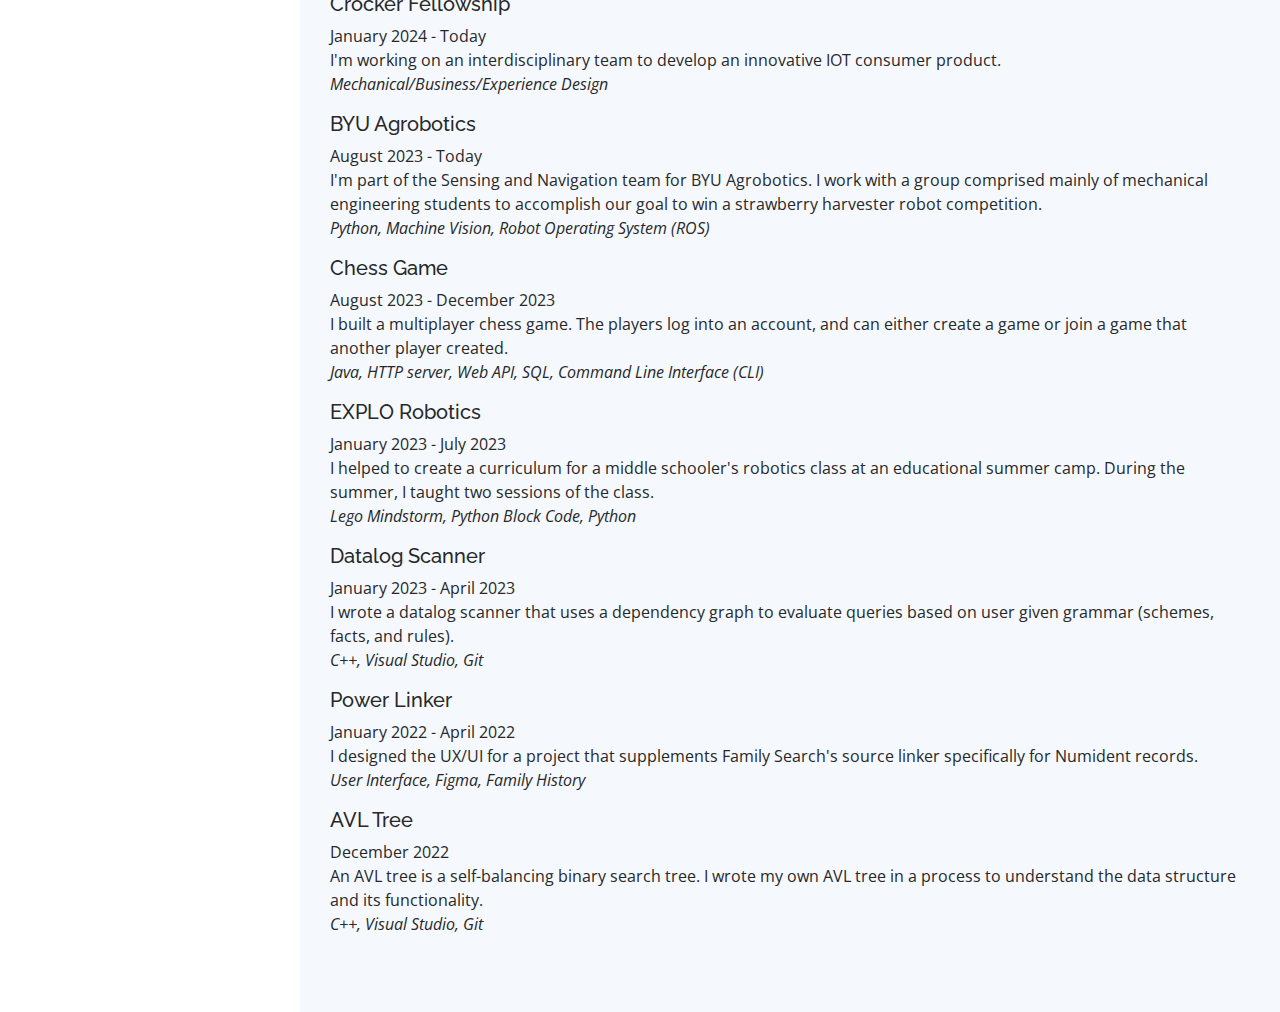
==== commit 777f96f9: "Update index.html" ====
--- a/index.html
+++ b/index.html
@@ -5,7 +5,7 @@
   <meta charset="utf-8">
   <meta content="width=device-width, initial-scale=1.0" name="viewport">
 
-  <title>iPortfolio Bootstrap Template - Index</title>
+  <title>Molly Remer's Portfolio</title>
   <meta content="" name="description">
   <meta content="" name="keywords">
 
@@ -138,16 +138,15 @@
           </div>
 
           <div class="row">
-            <h5>Chess Game</h5>
-            <p>
-              August 2023 - Today
-              <br>Currently I am working on a multiplayer chess game. The players log into an account,
-              and can either create a game or join a game that another player created.
-              <br><em> Java, HTTP server, Web API, SQL, Command Line Interface (CLI) </em>
-            </p>
-          </div>
-
-
+            <br>
+            <h5>Crocker Fellowship</h5>
+            <p>
+              January 2024 - Today
+              <br>I'm working on an interdisciplinary team to develop an innovative IOT consumer product.
+              <br><em> Mechanical/Business/Experience Design </em>
+            </p>
+          </div>
+          
           <div class="row">
             <br>
             <h5>BYU Agrobotics</h5>
@@ -156,6 +155,16 @@
               <br>I'm part of the Sensing and Navigation team for BYU Agrobotics. I work with a group comprised mainly of mechanical engineering 
               students to accomplish our goal to win a strawberry harvester robot competition. 
               <br><em> Python, Machine Vision, Robot Operating System (ROS) </em>
+            </p>
+          </div>
+          
+          <div class="row">
+            <h5>Chess Game</h5>
+            <p>
+              August 2023 - December 2023
+              <br>I built a multiplayer chess game. The players log into an account,
+              and can either create a game or join a game that another player created.
+              <br><em> Java, HTTP server, Web API, SQL, Command Line Interface (CLI) </em>
             </p>
           </div>
 
@@ -177,6 +186,16 @@
             <br><em> C++, Visual Studio, Git </em>
           </p>
         </div>
+
+        <div class="row">
+            <br>
+            <h5>Power Linker</h5>
+            <p>
+              January 2022 - April 2022
+              <br>I designed the UX/UI for a project that supplements Family Search's source linker specifically for Numident records. 
+              <br><em> User Interface, Figma, Family History </em>
+            </p>
+          </div>
 
         <div class="row">
           <h5>AVL Tree</h5>
@@ -231,4 +250,4 @@
 
 </body>
 
-</html>+</html>
